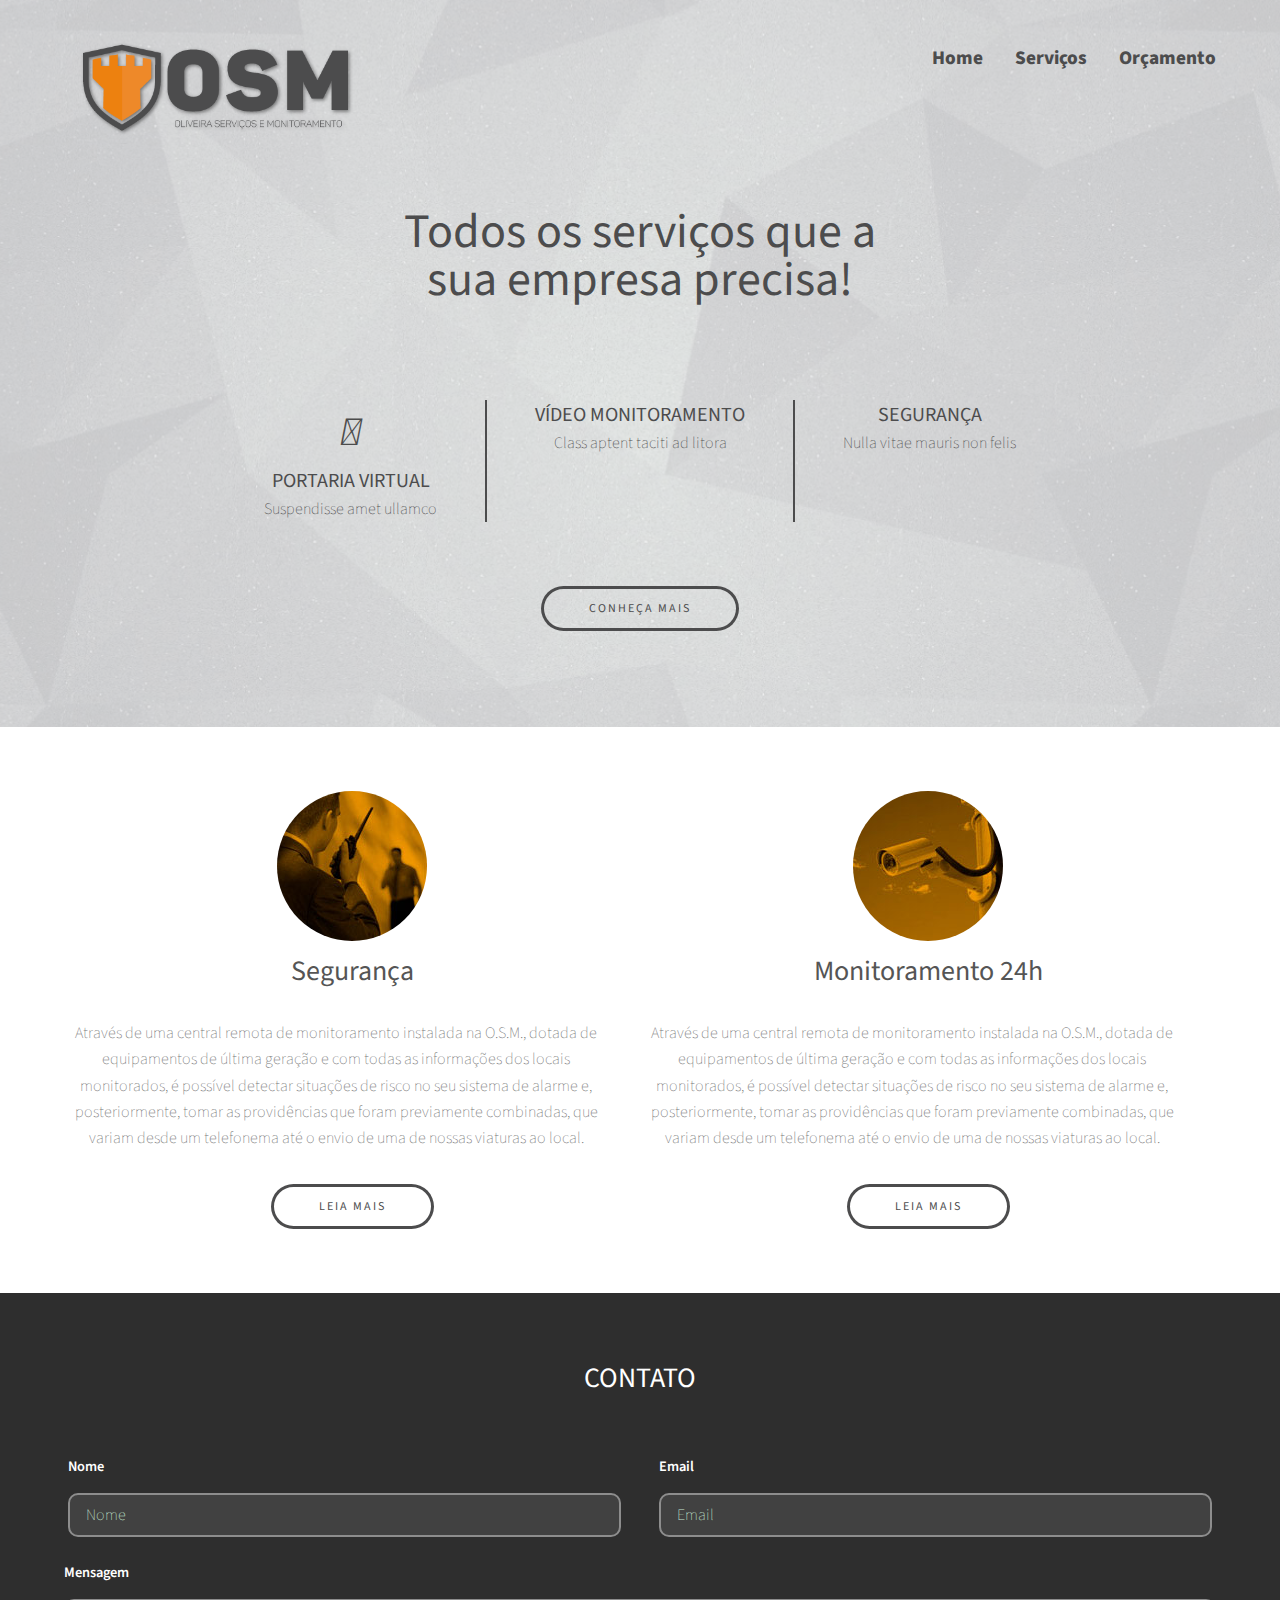
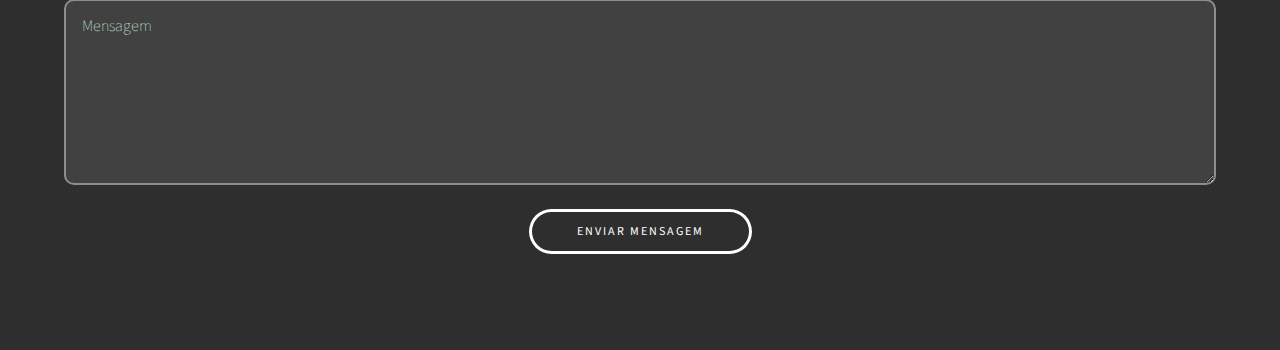
==== index.html @ 25381ce5 "insercao dos arquivos" ====
<!DOCTYPE HTML>
<html>
	<head>
		<title>HOME</title>
		<meta charset="utf-8" />
		<meta name="viewport" content="width=device-width, initial-scale=1" />
		<link rel="stylesheet" href="assets/css/main.css" />
		<link rel="stylesheet" href="https://use.fontawesome.com/releases/v5.3.1/css/all.css" integrity="sha384-mzrmE5qonljUremFsqc01SB46JvROS7bZs3IO2EmfFsd15uHvIt+Y8vEf7N7fWAU" crossorigin="anonymous">
	</head>
	<body>

		<!-- Header -->
			<header id="header">
				<div class="inner">
					<a href="index.html" class="logo"><img src="images/Logo.png"></a>
					<nav id="nav">
						<a href="index.html">Home</a>
						<a href="generic.html">Serviços</a>
						<a href="elements.html">Orçamento</a>
					</nav>
					<a href="#navPanel" class="navPanelToggle"><span class="fa fa-bars"></span></a>
				</div>
			</header>

		<!-- Banner -->
			<section id="banner">
				<div class="inner">
					<header>
						<h1>Todos os serviços que a</br>
							sua empresa precisa!</h1>
					</header>

					<div class="flex ">

						<div>
							<i class="fas fa-desktop"></i>
							<h3>PORTARIA VIRTUAL</h3>
							<p>Suspendisse amet ullamco</p>
						</div>

						<div>
							<i class="fas fa-video"></i>
							<h3>VÍDEO MONITORAMENTO</h3>
							<p>Class aptent taciti ad litora</p>
						</div>

						<div>
							<i class="fas fa-shield-alt"></i>
							<h3>SEGURANÇA</h3>
							<p>Nulla vitae mauris non felis</p>
						</div>

					</div>

					<footer>
						<a href="generic.html" class="button">Conheça mais</a>
					</footer>
				</div>
			</section>


		<!-- Three -->
			<section id="three" class="wrapper align-center">
				<div class="inner">
					<div class="flex flex-2">
						<article>
							<div class="image round">
								<img src="images/pic01.jpg" alt="Pic 01" />
							</div>
							<header>
								<h3>Segurança</h3>
							</header>
							<p>Através de uma central remota de monitoramento instalada na O.S.M.,
									dotada de equipamentos de última geração e com todas as informações
									dos locais monitorados, é possível detectar situações de risco no seu
									sistema de alarme e, posteriormente, tomar as providências que foram
									previamente combinadas, que variam desde um telefonema até o envio de
									uma de nossas viaturas ao local.</p>
							<footer>
								<a href="#" class="button">Leia mais</a>
							</footer>
						</article>
						<article>
							<div class="image round">
								<img src="images/pic02.jpg" alt="Pic 02" />
							</div>
							<header>
								<h3>Monitoramento 24h</h3>
							</header>
							<p>Através de uma central remota de monitoramento instalada na O.S.M.,
								dotada de equipamentos de última geração e com todas as informações
								dos locais monitorados, é possível detectar situações de risco no seu
								sistema de alarme e, posteriormente, tomar as providências que foram
								previamente combinadas, que variam desde um telefonema até o envio de
								uma de nossas viaturas ao local.</p>
							<footer>
								<a href="#" class="button">Leia mais</a>
							</footer>
						</article>
					</div>
				</div>
			</section>

		<!-- Footer -->
			<footer id="footer">
				<div class="inner">

					<h3>CONTATO</h3>

					<form action="#" method="post">

						<div class="field half first">
							<label for="name">Nome</label>
							<input name="name" id="name" type="text" placeholder="Nome">
						</div>
						<div class="field half">
							<label for="email">Email</label>
							<input name="email" id="email" type="email" placeholder="Email">
						</div>
						<div class="field">
							<label for="message">Mensagem</label>
							<textarea name="message" id="message" rows="6" placeholder="Mensagem"></textarea>
						</div>
						<ul class="actions">
							<li><input value="Enviar Mensagem" class="button alt" type="submit"></li>
						</ul>
					</form>


				</div>
			</footer>

		<!-- Scripts -->
			<script src="assets/js/jquery.min.js"></script>
			<script src="assets/js/skel.min.js"></script>
			<script src="assets/js/util.js"></script>
			<script src="assets/js/main.js"></script>

	</body>
</html>
---- assets/css/main.css ----
@charset "UTF-8";
@import url(font-awesome.min.css);
@import "https://fonts.googleapis.com/css?family=Source+Sans+Pro:300,400,600";


/* Reset */

	html, body, div, span, applet, object, iframe, h1, h2, h3, h4, h5, h6, p, blockquote, pre, a, abbr, acronym, address, big, cite, code, del, dfn, em, img, ins, kbd, q, s, samp, small, strike, strong, sub, sup, tt, var, b, u, i, center, dl, dt, dd, ol, ul, li, fieldset, form, label, legend, table, caption, tbody, tfoot, thead, tr, th, td, article, aside, canvas, details, embed, figure, figcaption, footer, header, hgroup, menu, nav, output, ruby, section, summary, time, mark, audio, video {
		margin: 0;
		padding: 0;
		border: 0;
		font-size: 100%;
		font: inherit;
		vertical-align: baseline;
	}

	article, aside, details, figcaption, figure, footer, header, hgroup, menu, nav, section {
		display: block;
	}

	body {
		line-height: 1;
	}

	ol, ul {
		list-style: none;
	}

	blockquote, q {
		quotes: none;
	}

	blockquote:before, blockquote:after, q:before, q:after {
		content: '';
		content: none;
	}

	table {
		border-collapse: collapse;
		border-spacing: 0;
	}

	body {
		-webkit-text-size-adjust: none;
	}

/* Box Model */

	*, *:before, *:after {
		-moz-box-sizing: border-box;
		-webkit-box-sizing: border-box;
		box-sizing: border-box;
	}

/* Containers */

	.container {
		margin-left: auto;
		margin-right: auto;
	}

	.container.\31 25\25 {
		width: 100%;
		max-width: 100em;
		min-width: 80em;
	}

	.container.\37 5\25 {
		width: 60em;
	}

	.container.\35 0\25 {
		width: 40em;
	}

	.container.\32 5\25 {
		width: 20em;
	}

	.container {
		width: 80em;
	}

	@media screen and (max-width: 1680px) {

		.container.\31 25\25 {
			width: 100%;
			max-width: 100em;
			min-width: 80em;
		}

		.container.\37 5\25 {
			width: 60em;
		}

		.container.\35 0\25 {
			width: 40em;
		}

		.container.\32 5\25 {
			width: 20em;
		}

		.container {
			width: 80em;
		}

	}

	@media screen and (max-width: 1280px) {

		.container.\31 25\25 {
			width: 100%;
			max-width: 81.25em;
			min-width: 65em;
		}

		.container.\37 5\25 {
			width: 48.75em;
		}

		.container.\35 0\25 {
			width: 32.5em;
		}

		.container.\32 5\25 {
			width: 16.25em;
		}

		.container {
			width: 65em;
		}

	}

	@media screen and (max-width: 980px) {

		.container.\31 25\25 {
			width: 100%;
			max-width: 112.5%;
			min-width: 90%;
		}

		.container.\37 5\25 {
			width: 67.5%;
		}

		.container.\35 0\25 {
			width: 45%;
		}

		.container.\32 5\25 {
			width: 22.5%;
		}

		.container {
			width: 90%;
		}

	}

	@media screen and (max-width: 736px) {

		.container.\31 25\25 {
			width: 100%;
			max-width: 112.5%;
			min-width: 90%;
		}

		.container.\37 5\25 {
			width: 67.5%;
		}

		.container.\35 0\25 {
			width: 45%;
		}

		.container.\32 5\25 {
			width: 22.5%;
		}

		.container {
			width: 90% !important;
		}

	}

	@media screen and (max-width: 480px) {

		.container.\31 25\25 {
			width: 100%;
			max-width: 112.5%;
			min-width: 90%;
		}

		.container.\37 5\25 {
			width: 67.5%;
		}

		.container.\35 0\25 {
			width: 45%;
		}

		.container.\32 5\25 {
			width: 22.5%;
		}

		.container {
			width: 90% !important;
		}

	}

/* Grid */

	.row {
		border-bottom: solid 1px transparent;
		-moz-box-sizing: border-box;
		-webkit-box-sizing: border-box;
		box-sizing: border-box;
	}

	.row > * {
		float: left;
		-moz-box-sizing: border-box;
		-webkit-box-sizing: border-box;
		box-sizing: border-box;
	}

	.row:after, .row:before {
		content: '';
		display: block;
		clear: both;
		height: 0;
	}

	.row.uniform > * > :first-child {
		margin-top: 0;
	}

	.row.uniform > * > :last-child {
		margin-bottom: 0;
	}

	.row.\30 \25 > * {
		padding: 0 0 0 0em;
	}

	.row.\30 \25 {
		margin: 0 0 -1px 0em;
	}

	.row.uniform.\30 \25 > * {
		padding: 0em 0 0 0em;
	}

	.row.uniform.\30 \25 {
		margin: 0em 0 -1px 0em;
	}

	.row > * {
		padding: 0 0 0 2em;
	}

	.row {
		margin: 0 0 -1px -2em;
	}

	.row.uniform > * {
		padding: 2em 0 0 2em;
	}

	.row.uniform {
		margin: -2em 0 -1px -2em;
	}

	.row.\32 00\25 > * {
		padding: 0 0 0 4em;
	}

	.row.\32 00\25 {
		margin: 0 0 -1px -4em;
	}

	.row.uniform.\32 00\25 > * {
		padding: 4em 0 0 4em;
	}

	.row.uniform.\32 00\25 {
		margin: -4em 0 -1px -4em;
	}

	.row.\31 50\25 > * {
		padding: 0 0 0 3em;
	}

	.row.\31 50\25 {
		margin: 0 0 -1px -3em;
	}

	.row.uniform.\31 50\25 > * {
		padding: 3em 0 0 3em;
	}

	.row.uniform.\31 50\25 {
		margin: -3em 0 -1px -3em;
	}

	.row.\35 0\25 > * {
		padding: 0 0 0 1em;
	}

	.row.\35 0\25 {
		margin: 0 0 -1px -1em;
	}

	.row.uniform.\35 0\25 > * {
		padding: 1em 0 0 1em;
	}

	.row.uniform.\35 0\25 {
		margin: -1em 0 -1px -1em;
	}

	.row.\32 5\25 > * {
		padding: 0 0 0 0.5em;
	}

	.row.\32 5\25 {
		margin: 0 0 -1px -0.5em;
	}

	.row.uniform.\32 5\25 > * {
		padding: 0.5em 0 0 0.5em;
	}

	.row.uniform.\32 5\25 {
		margin: -0.5em 0 -1px -0.5em;
	}

	.\31 2u, .\31 2u\24 {
		width: 100%;
		clear: none;
		margin-left: 0;
	}

	.\31 1u, .\31 1u\24 {
		width: 91.6666666667%;
		clear: none;
		margin-left: 0;
	}

	.\31 0u, .\31 0u\24 {
		width: 83.3333333333%;
		clear: none;
		margin-left: 0;
	}

	.\39 u, .\39 u\24 {
		width: 75%;
		clear: none;
		margin-left: 0;
	}

	.\38 u, .\38 u\24 {
		width: 66.6666666667%;
		clear: none;
		margin-left: 0;
	}

	.\37 u, .\37 u\24 {
		width: 58.3333333333%;
		clear: none;
		margin-left: 0;
	}

	.\36 u, .\36 u\24 {
		width: 50%;
		clear: none;
		margin-left: 0;
	}

	.\35 u, .\35 u\24 {
		width: 41.6666666667%;
		clear: none;
		margin-left: 0;
	}

	.\34 u, .\34 u\24 {
		width: 33.3333333333%;
		clear: none;
		margin-left: 0;
	}

	.\33 u, .\33 u\24 {
		width: 25%;
		clear: none;
		margin-left: 0;
	}

	.\32 u, .\32 u\24 {
		width: 16.6666666667%;
		clear: none;
		margin-left: 0;
	}

	.\31 u, .\31 u\24 {
		width: 8.3333333333%;
		clear: none;
		margin-left: 0;
	}

	.\31 2u\24 + *,
	.\31 1u\24 + *,
	.\31 0u\24 + *,
	.\39 u\24 + *,
	.\38 u\24 + *,
	.\37 u\24 + *,
	.\36 u\24 + *,
	.\35 u\24 + *,
	.\34 u\24 + *,
	.\33 u\24 + *,
	.\32 u\24 + *,
	.\31 u\24 + * {
		clear: left;
	}

	.\-11u {
		margin-left: 91.66667%;
	}

	.\-10u {
		margin-left: 83.33333%;
	}

	.\-9u {
		margin-left: 75%;
	}

	.\-8u {
		margin-left: 66.66667%;
	}

	.\-7u {
		margin-left: 58.33333%;
	}

	.\-6u {
		margin-left: 50%;
	}

	.\-5u {
		margin-left: 41.66667%;
	}

	.\-4u {
		margin-left: 33.33333%;
	}

	.\-3u {
		margin-left: 25%;
	}

	.\-2u {
		margin-left: 16.66667%;
	}

	.\-1u {
		margin-left: 8.33333%;
	}

	@media screen and (max-width: 1680px) {

		.row > * {
			padding: 0 0 0 2em;
		}

		.row {
			margin: 0 0 -1px -2em;
		}

		.row.uniform > * {
			padding: 2em 0 0 2em;
		}

		.row.uniform {
			margin: -2em 0 -1px -2em;
		}

		.row.\32 00\25 > * {
			padding: 0 0 0 4em;
		}

		.row.\32 00\25 {
			margin: 0 0 -1px -4em;
		}

		.row.uniform.\32 00\25 > * {
			padding: 4em 0 0 4em;
		}

		.row.uniform.\32 00\25 {
			margin: -4em 0 -1px -4em;
		}

		.row.\31 50\25 > * {
			padding: 0 0 0 3em;
		}

		.row.\31 50\25 {
			margin: 0 0 -1px -3em;
		}

		.row.uniform.\31 50\25 > * {
			padding: 3em 0 0 3em;
		}

		.row.uniform.\31 50\25 {
			margin: -3em 0 -1px -3em;
		}

		.row.\35 0\25 > * {
			padding: 0 0 0 1em;
		}

		.row.\35 0\25 {
			margin: 0 0 -1px -1em;
		}

		.row.uniform.\35 0\25 > * {
			padding: 1em 0 0 1em;
		}

		.row.uniform.\35 0\25 {
			margin: -1em 0 -1px -1em;
		}

		.row.\32 5\25 > * {
			padding: 0 0 0 0.5em;
		}

		.row.\32 5\25 {
			margin: 0 0 -1px -0.5em;
		}

		.row.uniform.\32 5\25 > * {
			padding: 0.5em 0 0 0.5em;
		}

		.row.uniform.\32 5\25 {
			margin: -0.5em 0 -1px -0.5em;
		}

		.\31 2u\28xlarge\29, .\31 2u\24\28xlarge\29 {
			width: 100%;
			clear: none;
			margin-left: 0;
		}

		.\31 1u\28xlarge\29, .\31 1u\24\28xlarge\29 {
			width: 91.6666666667%;
			clear: none;
			margin-left: 0;
		}

		.\31 0u\28xlarge\29, .\31 0u\24\28xlarge\29 {
			width: 83.3333333333%;
			clear: none;
			margin-left: 0;
		}

		.\39 u\28xlarge\29, .\39 u\24\28xlarge\29 {
			width: 75%;
			clear: none;
			margin-left: 0;
		}

		.\38 u\28xlarge\29, .\38 u\24\28xlarge\29 {
			width: 66.6666666667%;
			clear: none;
			margin-left: 0;
		}

		.\37 u\28xlarge\29, .\37 u\24\28xlarge\29 {
			width: 58.3333333333%;
			clear: none;
			margin-left: 0;
		}

		.\36 u\28xlarge\29, .\36 u\24\28xlarge\29 {
			width: 50%;
			clear: none;
			margin-left: 0;
		}

		.\35 u\28xlarge\29, .\35 u\24\28xlarge\29 {
			width: 41.6666666667%;
			clear: none;
			margin-left: 0;
		}

		.\34 u\28xlarge\29, .\34 u\24\28xlarge\29 {
			width: 33.3333333333%;
			clear: none;
			margin-left: 0;
		}

		.\33 u\28xlarge\29, .\33 u\24\28xlarge\29 {
			width: 25%;
			clear: none;
			margin-left: 0;
		}

		.\32 u\28xlarge\29, .\32 u\24\28xlarge\29 {
			width: 16.6666666667%;
			clear: none;
			margin-left: 0;
		}

		.\31 u\28xlarge\29, .\31 u\24\28xlarge\29 {
			width: 8.3333333333%;
			clear: none;
			margin-left: 0;
		}

		.\31 2u\24\28xlarge\29 + *,
		.\31 1u\24\28xlarge\29 + *,
		.\31 0u\24\28xlarge\29 + *,
		.\39 u\24\28xlarge\29 + *,
		.\38 u\24\28xlarge\29 + *,
		.\37 u\24\28xlarge\29 + *,
		.\36 u\24\28xlarge\29 + *,
		.\35 u\24\28xlarge\29 + *,
		.\34 u\24\28xlarge\29 + *,
		.\33 u\24\28xlarge\29 + *,
		.\32 u\24\28xlarge\29 + *,
		.\31 u\24\28xlarge\29 + * {
			clear: left;
		}

		.\-11u\28xlarge\29 {
			margin-left: 91.66667%;
		}

		.\-10u\28xlarge\29 {
			margin-left: 83.33333%;
		}

		.\-9u\28xlarge\29 {
			margin-left: 75%;
		}

		.\-8u\28xlarge\29 {
			margin-left: 66.66667%;
		}

		.\-7u\28xlarge\29 {
			margin-left: 58.33333%;
		}

		.\-6u\28xlarge\29 {
			margin-left: 50%;
		}

		.\-5u\28xlarge\29 {
			margin-left: 41.66667%;
		}

		.\-4u\28xlarge\29 {
			margin-left: 33.33333%;
		}

		.\-3u\28xlarge\29 {
			margin-left: 25%;
		}

		.\-2u\28xlarge\29 {
			margin-left: 16.66667%;
		}

		.\-1u\28xlarge\29 {
			margin-left: 8.33333%;
		}

	}

	@media screen and (max-width: 1280px) {

		.row > * {
			padding: 0 0 0 1.5em;
		}

		.row {
			margin: 0 0 -1px -1.5em;
		}

		.row.uniform > * {
			padding: 1.5em 0 0 1.5em;
		}

		.row.uniform {
			margin: -1.5em 0 -1px -1.5em;
		}

		.row.\32 00\25 > * {
			padding: 0 0 0 3em;
		}

		.row.\32 00\25 {
			margin: 0 0 -1px -3em;
		}

		.row.uniform.\32 00\25 > * {
			padding: 3em 0 0 3em;
		}

		.row.uniform.\32 00\25 {
			margin: -3em 0 -1px -3em;
		}

		.row.\31 50\25 > * {
			padding: 0 0 0 2.25em;
		}

		.row.\31 50\25 {
			margin: 0 0 -1px -2.25em;
		}

		.row.uniform.\31 50\25 > * {
			padding: 2.25em 0 0 2.25em;
		}

		.row.uniform.\31 50\25 {
			margin: -2.25em 0 -1px -2.25em;
		}

		.row.\35 0\25 > * {
			padding: 0 0 0 0.75em;
		}

		.row.\35 0\25 {
			margin: 0 0 -1px -0.75em;
		}

		.row.uniform.\35 0\25 > * {
			padding: 0.75em 0 0 0.75em;
		}

		.row.uniform.\35 0\25 {
			margin: -0.75em 0 -1px -0.75em;
		}

		.row.\32 5\25 > * {
			padding: 0 0 0 0.375em;
		}

		.row.\32 5\25 {
			margin: 0 0 -1px -0.375em;
		}

		.row.uniform.\32 5\25 > * {
			padding: 0.375em 0 0 0.375em;
		}

		.row.uniform.\32 5\25 {
			margin: -0.375em 0 -1px -0.375em;
		}

		.\31 2u\28large\29, .\31 2u\24\28large\29 {
			width: 100%;
			clear: none;
			margin-left: 0;
		}

		.\31 1u\28large\29, .\31 1u\24\28large\29 {
			width: 91.6666666667%;
			clear: none;
			margin-left: 0;
		}

		.\31 0u\28large\29, .\31 0u\24\28large\29 {
			width: 83.3333333333%;
			clear: none;
			margin-left: 0;
		}

		.\39 u\28large\29, .\39 u\24\28large\29 {
			width: 75%;
			clear: none;
			margin-left: 0;
		}

		.\38 u\28large\29, .\38 u\24\28large\29 {
			width: 66.6666666667%;
			clear: none;
			margin-left: 0;
		}

		.\37 u\28large\29, .\37 u\24\28large\29 {
			width: 58.3333333333%;
			clear: none;
			margin-left: 0;
		}

		.\36 u\28large\29, .\36 u\24\28large\29 {
			width: 50%;
			clear: none;
			margin-left: 0;
		}

		.\35 u\28large\29, .\35 u\24\28large\29 {
			width: 41.6666666667%;
			clear: none;
			margin-left: 0;
		}

		.\34 u\28large\29, .\34 u\24\28large\29 {
			width: 33.3333333333%;
			clear: none;
			margin-left: 0;
		}

		.\33 u\28large\29, .\33 u\24\28large\29 {
			width: 25%;
			clear: none;
			margin-left: 0;
		}

		.\32 u\28large\29, .\32 u\24\28large\29 {
			width: 16.6666666667%;
			clear: none;
			margin-left: 0;
		}

		.\31 u\28large\29, .\31 u\24\28large\29 {
			width: 8.3333333333%;
			clear: none;
			margin-left: 0;
		}

		.\31 2u\24\28large\29 + *,
		.\31 1u\24\28large\29 + *,
		.\31 0u\24\28large\29 + *,
		.\39 u\24\28large\29 + *,
		.\38 u\24\28large\29 + *,
		.\37 u\24\28large\29 + *,
		.\36 u\24\28large\29 + *,
		.\35 u\24\28large\29 + *,
		.\34 u\24\28large\29 + *,
		.\33 u\24\28large\29 + *,
		.\32 u\24\28large\29 + *,
		.\31 u\24\28large\29 + * {
			clear: left;
		}

		.\-11u\28large\29 {
			margin-left: 91.66667%;
		}

		.\-10u\28large\29 {
			margin-left: 83.33333%;
		}

		.\-9u\28large\29 {
			margin-left: 75%;
		}

		.\-8u\28large\29 {
			margin-left: 66.66667%;
		}

		.\-7u\28large\29 {
			margin-left: 58.33333%;
		}

		.\-6u\28large\29 {
			margin-left: 50%;
		}

		.\-5u\28large\29 {
			margin-left: 41.66667%;
		}

		.\-4u\28large\29 {
			margin-left: 33.33333%;
		}

		.\-3u\28large\29 {
			margin-left: 25%;
		}

		.\-2u\28large\29 {
			margin-left: 16.66667%;
		}

		.\-1u\28large\29 {
			margin-left: 8.33333%;
		}

	}

	@media screen and (max-width: 980px) {

		.row > * {
			padding: 0 0 0 1.5em;
		}

		.row {
			margin: 0 0 -1px -1.5em;
		}

		.row.uniform > * {
			padding: 1.5em 0 0 1.5em;
		}

		.row.uniform {
			margin: -1.5em 0 -1px -1.5em;
		}

		.row.\32 00\25 > * {
			padding: 0 0 0 3em;
		}

		.row.\32 00\25 {
			margin: 0 0 -1px -3em;
		}

		.row.uniform.\32 00\25 > * {
			padding: 3em 0 0 3em;
		}

		.row.uniform.\32 00\25 {
			margin: -3em 0 -1px -3em;
		}

		.row.\31 50\25 > * {
			padding: 0 0 0 2.25em;
		}

		.row.\31 50\25 {
			margin: 0 0 -1px -2.25em;
		}

		.row.uniform.\31 50\25 > * {
			padding: 2.25em 0 0 2.25em;
		}

		.row.uniform.\31 50\25 {
			margin: -2.25em 0 -1px -2.25em;
		}

		.row.\35 0\25 > * {
			padding: 0 0 0 0.75em;
		}

		.row.\35 0\25 {
			margin: 0 0 -1px -0.75em;
		}

		.row.uniform.\35 0\25 > * {
			padding: 0.75em 0 0 0.75em;
		}

		.row.uniform.\35 0\25 {
			margin: -0.75em 0 -1px -0.75em;
		}

		.row.\32 5\25 > * {
			padding: 0 0 0 0.375em;
		}

		.row.\32 5\25 {
			margin: 0 0 -1px -0.375em;
		}

		.row.uniform.\32 5\25 > * {
			padding: 0.375em 0 0 0.375em;
		}

		.row.uniform.\32 5\25 {
			margin: -0.375em 0 -1px -0.375em;
		}

		.\31 2u\28medium\29, .\31 2u\24\28medium\29 {
			width: 100%;
			clear: none;
			margin-left: 0;
		}

		.\31 1u\28medium\29, .\31 1u\24\28medium\29 {
			width: 91.6666666667%;
			clear: none;
			margin-left: 0;
		}

		.\31 0u\28medium\29, .\31 0u\24\28medium\29 {
			width: 83.3333333333%;
			clear: none;
			margin-left: 0;
		}

		.\39 u\28medium\29, .\39 u\24\28medium\29 {
			width: 75%;
			clear: none;
			margin-left: 0;
		}

		.\38 u\28medium\29, .\38 u\24\28medium\29 {
			width: 66.6666666667%;
			clear: none;
			margin-left: 0;
		}

		.\37 u\28medium\29, .\37 u\24\28medium\29 {
			width: 58.3333333333%;
			clear: none;
			margin-left: 0;
		}

		.\36 u\28medium\29, .\36 u\24\28medium\29 {
			width: 50%;
			clear: none;
			margin-left: 0;
		}

		.\35 u\28medium\29, .\35 u\24\28medium\29 {
			width: 41.6666666667%;
			clear: none;
			margin-left: 0;
		}

		.\34 u\28medium\29, .\34 u\24\28medium\29 {
			width: 33.3333333333%;
			clear: none;
			margin-left: 0;
		}

		.\33 u\28medium\29, .\33 u\24\28medium\29 {
			width: 25%;
			clear: none;
			margin-left: 0;
		}

		.\32 u\28medium\29, .\32 u\24\28medium\29 {
			width: 16.6666666667%;
			clear: none;
			margin-left: 0;
		}

		.\31 u\28medium\29, .\31 u\24\28medium\29 {
			width: 8.3333333333%;
			clear: none;
			margin-left: 0;
		}

		.\31 2u\24\28medium\29 + *,
		.\31 1u\24\28medium\29 + *,
		.\31 0u\24\28medium\29 + *,
		.\39 u\24\28medium\29 + *,
		.\38 u\24\28medium\29 + *,
		.\37 u\24\28medium\29 + *,
		.\36 u\24\28medium\29 + *,
		.\35 u\24\28medium\29 + *,
		.\34 u\24\28medium\29 + *,
		.\33 u\24\28medium\29 + *,
		.\32 u\24\28medium\29 + *,
		.\31 u\24\28medium\29 + * {
			clear: left;
		}

		.\-11u\28medium\29 {
			margin-left: 91.66667%;
		}

		.\-10u\28medium\29 {
			margin-left: 83.33333%;
		}

		.\-9u\28medium\29 {
			margin-left: 75%;
		}

		.\-8u\28medium\29 {
			margin-left: 66.66667%;
		}

		.\-7u\28medium\29 {
			margin-left: 58.33333%;
		}

		.\-6u\28medium\29 {
			margin-left: 50%;
		}

		.\-5u\28medium\29 {
			margin-left: 41.66667%;
		}

		.\-4u\28medium\29 {
			margin-left: 33.33333%;
		}

		.\-3u\28medium\29 {
			margin-left: 25%;
		}

		.\-2u\28medium\29 {
			margin-left: 16.66667%;
		}

		.\-1u\28medium\29 {
			margin-left: 8.33333%;
		}

	}

	@media screen and (max-width: 736px) {

		.row > * {
			padding: 0 0 0 1.25em;
		}

		.row {
			margin: 0 0 -1px -1.25em;
		}

		.row.uniform > * {
			padding: 1.25em 0 0 1.25em;
		}

		.row.uniform {
			margin: -1.25em 0 -1px -1.25em;
		}

		.row.\32 00\25 > * {
			padding: 0 0 0 2.5em;
		}

		.row.\32 00\25 {
			margin: 0 0 -1px -2.5em;
		}

		.row.uniform.\32 00\25 > * {
			padding: 2.5em 0 0 2.5em;
		}

		.row.uniform.\32 00\25 {
			margin: -2.5em 0 -1px -2.5em;
		}

		.row.\31 50\25 > * {
			padding: 0 0 0 1.875em;
		}

		.row.\31 50\25 {
			margin: 0 0 -1px -1.875em;
		}

		.row.uniform.\31 50\25 > * {
			padding: 1.875em 0 0 1.875em;
		}

		.row.uniform.\31 50\25 {
			margin: -1.875em 0 -1px -1.875em;
		}

		.row.\35 0\25 > * {
			padding: 0 0 0 0.625em;
		}

		.row.\35 0\25 {
			margin: 0 0 -1px -0.625em;
		}

		.row.uniform.\35 0\25 > * {
			padding: 0.625em 0 0 0.625em;
		}

		.row.uniform.\35 0\25 {
			margin: -0.625em 0 -1px -0.625em;
		}

		.row.\32 5\25 > * {
			padding: 0 0 0 0.3125em;
		}

		.row.\32 5\25 {
			margin: 0 0 -1px -0.3125em;
		}

		.row.uniform.\32 5\25 > * {
			padding: 0.3125em 0 0 0.3125em;
		}

		.row.uniform.\32 5\25 {
			margin: -0.3125em 0 -1px -0.3125em;
		}

		.\31 2u\28small\29, .\31 2u\24\28small\29 {
			width: 100%;
			clear: none;
			margin-left: 0;
		}

		.\31 1u\28small\29, .\31 1u\24\28small\29 {
			width: 91.6666666667%;
			clear: none;
			margin-left: 0;
		}

		.\31 0u\28small\29, .\31 0u\24\28small\29 {
			width: 83.3333333333%;
			clear: none;
			margin-left: 0;
		}

		.\39 u\28small\29, .\39 u\24\28small\29 {
			width: 75%;
			clear: none;
			margin-left: 0;
		}

		.\38 u\28small\29, .\38 u\24\28small\29 {
			width: 66.6666666667%;
			clear: none;
			margin-left: 0;
		}

		.\37 u\28small\29, .\37 u\24\28small\29 {
			width: 58.3333333333%;
			clear: none;
			margin-left: 0;
		}

		.\36 u\28small\29, .\36 u\24\28small\29 {
			width: 50%;
			clear: none;
			margin-left: 0;
		}

		.\35 u\28small\29, .\35 u\24\28small\29 {
			width: 41.6666666667%;
			clear: none;
			margin-left: 0;
		}

		.\34 u\28small\29, .\34 u\24\28small\29 {
			width: 33.3333333333%;
			clear: none;
			margin-left: 0;
		}

		.\33 u\28small\29, .\33 u\24\28small\29 {
			width: 25%;
			clear: none;
			margin-left: 0;
		}

		.\32 u\28small\29, .\32 u\24\28small\29 {
			width: 16.6666666667%;
			clear: none;
			margin-left: 0;
		}

		.\31 u\28small\29, .\31 u\24\28small\29 {
			width: 8.3333333333%;
			clear: none;
			margin-left: 0;
		}

		.\31 2u\24\28small\29 + *,
		.\31 1u\24\28small\29 + *,
		.\31 0u\24\28small\29 + *,
		.\39 u\24\28small\29 + *,
		.\38 u\24\28small\29 + *,
		.\37 u\24\28small\29 + *,
		.\36 u\24\28small\29 + *,
		.\35 u\24\28small\29 + *,
		.\34 u\24\28small\29 + *,
		.\33 u\24\28small\29 + *,
		.\32 u\24\28small\29 + *,
		.\31 u\24\28small\29 + * {
			clear: left;
		}

		.\-11u\28small\29 {
			margin-left: 91.66667%;
		}

		.\-10u\28small\29 {
			margin-left: 83.33333%;
		}

		.\-9u\28small\29 {
			margin-left: 75%;
		}

		.\-8u\28small\29 {
			margin-left: 66.66667%;
		}

		.\-7u\28small\29 {
			margin-left: 58.33333%;
		}

		.\-6u\28small\29 {
			margin-left: 50%;
		}

		.\-5u\28small\29 {
			margin-left: 41.66667%;
		}

		.\-4u\28small\29 {
			margin-left: 33.33333%;
		}

		.\-3u\28small\29 {
			margin-left: 25%;
		}

		.\-2u\28small\29 {
			margin-left: 16.66667%;
		}

		.\-1u\28small\29 {
			margin-left: 8.33333%;
		}

	}

	@media screen and (max-width: 480px) {

		.row > * {
			padding: 0 0 0 1.25em;
		}

		.row {
			margin: 0 0 -1px -1.25em;
		}

		.row.uniform > * {
			padding: 1.25em 0 0 1.25em;
		}

		.row.uniform {
			margin: -1.25em 0 -1px -1.25em;
		}

		.row.\32 00\25 > * {
			padding: 0 0 0 2.5em;
		}

		.row.\32 00\25 {
			margin: 0 0 -1px -2.5em;
		}

		.row.uniform.\32 00\25 > * {
			padding: 2.5em 0 0 2.5em;
		}

		.row.uniform.\32 00\25 {
			margin: -2.5em 0 -1px -2.5em;
		}

		.row.\31 50\25 > * {
			padding: 0 0 0 1.875em;
		}

		.row.\31 50\25 {
			margin: 0 0 -1px -1.875em;
		}

		.row.uniform.\31 50\25 > * {
			padding: 1.875em 0 0 1.875em;
		}

		.row.uniform.\31 50\25 {
			margin: -1.875em 0 -1px -1.875em;
		}

		.row.\35 0\25 > * {
			padding: 0 0 0 0.625em;
		}

		.row.\35 0\25 {
			margin: 0 0 -1px -0.625em;
		}

		.row.uniform.\35 0\25 > * {
			padding: 0.625em 0 0 0.625em;
		}

		.row.uniform.\35 0\25 {
			margin: -0.625em 0 -1px -0.625em;
		}

		.row.\32 5\25 > * {
			padding: 0 0 0 0.3125em;
		}

		.row.\32 5\25 {
			margin: 0 0 -1px -0.3125em;
		}

		.row.uniform.\32 5\25 > * {
			padding: 0.3125em 0 0 0.3125em;
		}

		.row.uniform.\32 5\25 {
			margin: -0.3125em 0 -1px -0.3125em;
		}

		.\31 2u\28xsmall\29, .\31 2u\24\28xsmall\29 {
			width: 100%;
			clear: none;
			margin-left: 0;
		}

		.\31 1u\28xsmall\29, .\31 1u\24\28xsmall\29 {
			width: 91.6666666667%;
			clear: none;
			margin-left: 0;
		}

		.\31 0u\28xsmall\29, .\31 0u\24\28xsmall\29 {
			width: 83.3333333333%;
			clear: none;
			margin-left: 0;
		}

		.\39 u\28xsmall\29, .\39 u\24\28xsmall\29 {
			width: 75%;
			clear: none;
			margin-left: 0;
		}

		.\38 u\28xsmall\29, .\38 u\24\28xsmall\29 {
			width: 66.6666666667%;
			clear: none;
			margin-left: 0;
		}

		.\37 u\28xsmall\29, .\37 u\24\28xsmall\29 {
			width: 58.3333333333%;
			clear: none;
			margin-left: 0;
		}

		.\36 u\28xsmall\29, .\36 u\24\28xsmall\29 {
			width: 50%;
			clear: none;
			margin-left: 0;
		}

		.\35 u\28xsmall\29, .\35 u\24\28xsmall\29 {
			width: 41.6666666667%;
			clear: none;
			margin-left: 0;
		}

		.\34 u\28xsmall\29, .\34 u\24\28xsmall\29 {
			width: 33.3333333333%;
			clear: none;
			margin-left: 0;
		}

		.\33 u\28xsmall\29, .\33 u\24\28xsmall\29 {
			width: 25%;
			clear: none;
			margin-left: 0;
		}

		.\32 u\28xsmall\29, .\32 u\24\28xsmall\29 {
			width: 16.6666666667%;
			clear: none;
			margin-left: 0;
		}

		.\31 u\28xsmall\29, .\31 u\24\28xsmall\29 {
			width: 8.3333333333%;
			clear: none;
			margin-left: 0;
		}

		.\31 2u\24\28xsmall\29 + *,
		.\31 1u\24\28xsmall\29 + *,
		.\31 0u\24\28xsmall\29 + *,
		.\39 u\24\28xsmall\29 + *,
		.\38 u\24\28xsmall\29 + *,
		.\37 u\24\28xsmall\29 + *,
		.\36 u\24\28xsmall\29 + *,
		.\35 u\24\28xsmall\29 + *,
		.\34 u\24\28xsmall\29 + *,
		.\33 u\24\28xsmall\29 + *,
		.\32 u\24\28xsmall\29 + *,
		.\31 u\24\28xsmall\29 + * {
			clear: left;
		}

		.\-11u\28xsmall\29 {
			margin-left: 91.66667%;
		}

		.\-10u\28xsmall\29 {
			margin-left: 83.33333%;
		}

		.\-9u\28xsmall\29 {
			margin-left: 75%;
		}

		.\-8u\28xsmall\29 {
			margin-left: 66.66667%;
		}

		.\-7u\28xsmall\29 {
			margin-left: 58.33333%;
		}

		.\-6u\28xsmall\29 {
			margin-left: 50%;
		}

		.\-5u\28xsmall\29 {
			margin-left: 41.66667%;
		}

		.\-4u\28xsmall\29 {
			margin-left: 33.33333%;
		}

		.\-3u\28xsmall\29 {
			margin-left: 25%;
		}

		.\-2u\28xsmall\29 {
			margin-left: 16.66667%;
		}

		.\-1u\28xsmall\29 {
			margin-left: 8.33333%;
		}

	}

/* Basic */

	@-ms-viewport {
		width: device-width;
	}

	body {
		-ms-overflow-style: scrollbar;
	}

	@media screen and (max-width: 480px) {

		html, body {
			min-width: 320px;
		}

	}

	body {
		background: #fff;
	}

		body.is-loading *, body.is-loading *:before, body.is-loading *:after {
			-moz-animation: none !important;
			-webkit-animation: none !important;
			-ms-animation: none !important;
			animation: none !important;
			-moz-transition: none !important;
			-webkit-transition: none !important;
			-ms-transition: none !important;
			transition: none !important;
		}

/* Type */

	body, input, select, textarea {
		color: #717171;
		font-family: "Source Sans Pro", Arial, Helvetica, sans-serif;
		font-size: 12pt;
		font-weight: 200;
		line-height: 1.65;
	}

		@media screen and (max-width: 1680px) {

			body, input, select, textarea {
				font-size: 12pt;
			}

		}

		@media screen and (max-width: 1280px) {

			body, input, select, textarea {
				font-size: 12pt;
			}

		}

		@media screen and (max-width: 980px) {

			body, input, select, textarea {
				font-size: 12pt;
			}

		}

		@media screen and (max-width: 736px) {

			body, input, select, textarea {
				font-size: 12pt;
			}

		}

		@media screen and (max-width: 480px) {

			body, input, select, textarea {
				font-size: 12pt;
			}

		}

	a {
		color: #6cc091;
		text-decoration: underline;
	}

		a:hover {
			text-decoration: none;
		}

	strong, b {
		color: #555;
		font-weight: 600;
	}

	em, i {
		font-style: italic;
	}

	p {
		margin: 0 2em 2em 0;
	}

	.justificado{
		text-align: justify;
		font-size: 11pt;

	}

	h1, h2, h3, h4, h5, h6 {
		color: #555;
		font-weight: 400;
		line-height: 1.5;
		margin: 0 0 1em 0;
	}

		h1 a, h2 a, h3 a, h4 a, h5 a, h6 a {
			color: inherit;
			text-decoration: none;
		}

	h2 {
		font-size: 1.85em;
		font-weight: 300;
	}

	h3 {
		font-size: 1.75em;
	}

		@media screen and (max-width: 480px) {

			h3 {
				font-size: 1.25em;
			}

		}

	h4 {
		font-size: 1.5em;
	}

	h5 {
		font-size: 0.9em;
	}

	h6 {
		font-size: 0.7em;
	}

	sub {
		font-size: 0.8em;
		position: relative;
		top: 0.5em;
	}

	sup {
		font-size: 0.8em;
		position: relative;
		top: -0.5em;
	}

	blockquote {
		border-left: solid 4px #dbdbdb;
		font-style: italic;
		margin: 0 0 2em 0;
		padding: 0.5em 0 0.5em 2em;
	}

	code {
		background: rgba(144, 144, 144, 0.075);
		border-radius: 0;
		border: solid 1px #dbdbdb;
		font-family: "Courier New", monospace;
		font-size: 0.9em;
		margin: 0 0.25em;
		padding: 0.25em 0.65em;
	}

	pre {
		-webkit-overflow-scrolling: touch;
		font-family: "Courier New", monospace;
		font-size: 0.9em;
		margin: 0 0 2em 0;
	}

		pre code {
			display: block;
			line-height: 1.75;
			padding: 1em 1.5em;
			overflow-x: auto;
		}

	hr {
		border: 0;
		border-bottom: solid 1px #dbdbdb;
		margin: 2em 0;
	}

		hr.major {
			margin: 3em 0;
		}

	.align-left {
		text-align: left;
	}

	.align-center {
		text-align: center;
	}

	.align-right {
		text-align: right;
	}

	.inner {
		max-width: 75em;
		margin: 0 auto;
	}

		@media screen and (max-width: 1280px) {

			.inner {
				max-width: 90%;
			}

		}

		@media screen and (max-width: 480px) {

			.inner {
				max-width: 90%;
			}

		}

	.inner img{
		height: 7em;
		box-shadow: #2e2e2e;
	}
/* Section/Article */

	section.special, article.special {
		text-align: center;
	}

		section.special article, article.special article {
			text-align: left;
		}

	section.wrapper, article.wrapper {
		padding: 4em 0;
	}

		section.wrapper header, article.wrapper header {
			margin-bottom: 4em;
		}

			section.wrapper header h2, article.wrapper header h2 {
				font-size: 2.75em;
				margin: 0 0 .5em 0;
			}

			section.wrapper header p, article.wrapper header p {
				font-size: 1em;
			}

		section.wrapper article header, article.wrapper article header {
			margin: 0;
		}

		@media screen and (max-width: 980px) {

			section.wrapper, article.wrapper {
				padding: 4em 0;
			}

		}

		@media screen and (max-width: 736px) {

			section.wrapper, article.wrapper {
				padding: 3em 0;
			}

				section.wrapper header, article.wrapper header {
					margin-bottom: 2em;
				}

					section.wrapper header h2, article.wrapper header h2 {
						font-size: 2em;
					}

					section.wrapper header p, article.wrapper header p {
						font-size: .9em;
					}

		}

		@media screen and (max-width: 480px) {

			section.wrapper article, article.wrapper article {
				text-align: center;
			}

		}

	header p {
		color: #bbb;
		position: relative;
		margin: 0 0 1.5em 0;
	}

	header h2 + p {
		font-size: 1.25em;
		margin-top: -1em;
	}

	header h3 + p {
		font-size: 1.1em;
		margin-top: -0.8em;
	}

	header h4 + p,
	header h5 + p,
	header h6 + p {
		font-size: 0.9em;
		margin-top: -0.6em;
	}

/* Flex */

	.flex {
		display: -ms-flexbox;
		-ms-flex-wrap: wrap;
		-ms-flex-pack: justify;
		-moz-justify-content: space-between;
		-webkit-justify-content: space-between;
		-ms-justify-content: space-between;
		justify-content: space-between;
		display: -moz-flex;
		display: -webkit-flex;
		display: -ms-flex;
		display: flex;
		-moz-flex-wrap: wrap;
		-webkit-flex-wrap: wrap;
		-ms-flex-wrap: wrap;
		flex-wrap: wrap;
		width: 100%;
	}

	.flex i{
		font-size: 30pt;
		color: #4c4c4c;
		margin-bottom: 13px;
		/* text-shadow: 0px 0px 3px rgba(0, 0, 0, .8) */

	}

		.flex.flex-2 {
			-moz-justify-content: space-between;
			-webkit-justify-content: space-between;
			-ms-justify-content: space-between;
			justify-content: space-between;
		}

			.flex.flex-2 article {
				width: 50%;
			}

		@media screen and (max-width: 980px) {

			.flex.flex-2 article {
				width: 100%;
				margin-bottom: 3em;
			}

				.flex.flex-2 article:last-child {
					margin-bottom: 0;
				}

		}

		@media screen and (max-width: 480px) {

			.flex.flex-2 br {
				display: none;
			}

		}

/* Form */

	form {
		margin: 0 0 2em 0;
	}

		form .field {
			margin-bottom: 1.5em;
		}

			form .field.half {
				display: inline-block;
				width: 48%;
			}

				form .field.half.first {
					margin-right: 3%;
				}

		@media screen and (max-width: 980px) {

			form .field.half {
				display: block;
				width: 100%;
			}

				form .field.half.first {
					margin-right: 0;
				}

		}

	label {
		color: #555;
		display: block;
		font-size: 0.9em;
		font-weight: 600;
		margin: 0 0 1em 0;
	}

	input[type="text"],
	input[type="password"],
	input[type="email"],
	input[type="tel"],
	select,
	textarea {
		-moz-appearance: none;
		-webkit-appearance: none;
		-ms-appearance: none;
		appearance: none;
		background: #414141;
		border-radius: 10px;
		border: none;
		border: solid 2px #8d8d8d;
		color: #fff;
		display: block;
		outline: 0;
		padding: 0 1em;
		text-decoration: none;
		width: 100%;
	}

		input[type="text"]:invalid,
		input[type="password"]:invalid,
		input[type="email"]:invalid,
		input[type="tel"]:invalid,
		select:invalid,
		textarea:invalid {
			box-shadow: none;
		}

		input[type="text"]:focus,
		input[type="password"]:focus,
		input[type="email"]:focus,
		input[type="tel"]:focus,
		select:focus,
		textarea:focus {
			border-color: #f68435;
			box-shadow: 0 0 0 1px #f68435;
		}

	.select-wrapper {
		text-decoration: none;
		display: block;
		position: relative;
	}

		.select-wrapper:before {
			content: "";
			-moz-osx-font-smoothing: grayscale;
			-webkit-font-smoothing: antialiased;
			font-family: FontAwesome;
			font-style: normal;
			font-weight: normal;
			text-transform: none !important;
		}

		.select-wrapper:before {
			color: #fff;
			display: block;
			height: 2.75em;
			line-height: 2.75em;
			pointer-events: none;
			position: absolute;
			right: 0;
			text-align: center;
			top: 0;
			width: 2.75em;
		}

		.select-wrapper select::-ms-expand {
			display: none;
		}

	input[type="text"],
	input[type="password"],
	input[type="email"],
	select {
		height: 2.75em;
	}

	textarea {
		padding: 0.75em 1em;
	}

	input[type="checkbox"],
	input[type="radio"] {
		-moz-appearance: none;
		-webkit-appearance: none;
		-ms-appearance: none;
		appearance: none;
		display: block;
		float: left;
		margin-right: -2em;
		opacity: 0;
		width: 1em;
		z-index: -1;
	}

		input[type="checkbox"] + label,
		input[type="radio"] + label {
			text-decoration: none;
			color: #9a9a9a;
			cursor: pointer;
			display: inline-block;
			font-size: 1em;
			font-weight: 400;
			padding-left: 2.4em;
			padding-right: 0.75em;
			position: relative;
		}

			input[type="checkbox"] + label:before,
			input[type="radio"] + label:before {
				-moz-osx-font-smoothing: grayscale;
				-webkit-font-smoothing: antialiased;
				font-family: FontAwesome;
				font-style: normal;
				font-weight: normal;
				text-transform: none !important;
			}

			input[type="checkbox"] + label:before,
			input[type="radio"] + label:before {
				background: rgba(144, 144, 144, 0.075);
				border-radius: 0;
				border: solid 1px #8dcca9;
				content: '';
				display: inline-block;
				height: 1.65em;
				left: 0;
				line-height: 1.58125em;
				position: absolute;
				text-align: center;
				top: 0;
				width: 1.65em;
			}

		input[type="checkbox"]:checked + label:before,
		input[type="radio"]:checked + label:before {
			background: #6cc091;
			border-color: #6cc091;
			color: #ffffff;
			content: '\f00c';
		}

		input[type="checkbox"]:focus + label:before,
		input[type="radio"]:focus + label:before {
			border-color: #6cc091;
			box-shadow: 0 0 0 1px #6cc091;
		}

	input[type="checkbox"] + label:before {
		border-radius: 0;
	}

	input[type="radio"] + label:before {
		border-radius: 100%;
	}

	::-webkit-input-placeholder {
		color: #c4e5d3 !important;
		opacity: 1.0;
	}

	:-moz-placeholder {
		color: #c4e5d3 !important;
		opacity: 1.0;
	}

	::-moz-placeholder {
		color: #c4e5d3 !important;
		opacity: 1.0;
	}

	:-ms-input-placeholder {
		color: #c4e5d3 !important;
		opacity: 1.0;
	}

	.formerize-placeholder {
		color: #c4e5d3 !important;
		opacity: 1.0;
	}

/* Box */

	.box {
		border: solid 1px #dbdbdb;
		margin-bottom: 2em;
		padding: 1.5em;
	}

		.box > :last-child,
		.box > :last-child > :last-child,
		.box > :last-child > :last-child > :last-child {
			margin-bottom: 0;
		}

		.box.alt {
			border: 0;
			border-radius: 0;
			padding: 0;
		}

		.box.person {
			border: solid 1px #8dcca9;
			padding: 3em 1.5em;
		}

			.box.person h3 {
				margin: 0;
			}

			.box.person .image {
				margin-bottom: 1em;
			}

				.box.person .image img {
					max-width: 100%;
				}
	.fundo{
		background-color: #ebebeb;
		width: 100%;
		height: 100%;
		padding: 15px;
		position: relative;
		overflow: hidden;
		margin: 50px 0 50px 0;
		align-content: center;
	}
/* Icon */

	.icon {
		text-decoration: none;
		border-bottom: none;
		position: relative;
	}

		.icon:before {
			-moz-osx-font-smoothing: grayscale;
			-webkit-font-smoothing: antialiased;
			font-family: FontAwesome;
			font-style: normal;
			font-weight: normal;
			text-transform: none !important;
		}

		.icon > .label {
			display: none;
		}

/* Image */

	.image {
		border-radius: 0;
		border: 0;
		display: inline-block;
		position: relative;
	}

		.image img {
			border-radius: 0;
			display: block;
		}

		.image.left, .image.right {
			max-width: 40%;
		}

			.image.left img, .image.right img {
				width: 100%;
				height: 100%;
			}

		.image.round img {
			border-radius: 100%;
			width: 100%;
			height: 100%;
		}

		.image.left {
			float: left;
			padding: 1em 1.5em 1em 0;
			top: 0.25em;
		}

		.image.right {
			float: right;
			padding: 0 1em 1em 1.5em;
			top: 0.25em;
		}

		.image.fit {
			display: block;
			margin: 0 0 2em 0;
			width: 100%;
		}

			.image.fit img {
				width: 100%;
			}

		.image.main {
			display: block;
			margin: 0 0 3em 0;
			width: 100%;
		}

			.image.main img {
				width: 100%;
			}

/* List */

	ol {
		list-style: decimal;
		margin: 0 0 2em 0;
		padding-left: 1.25em;
	}

		ol li {
			padding-left: 0.25em;
		}

	ul {
		list-style: disc;
		margin: 0 0 2em 0;
		padding-left: 1em;
	}

		ul li {
			padding-left: 0.5em;
		}

		ul.alt {
			list-style: none;
			padding-left: 0;
		}

			ul.alt li {
				border-top: solid 1px #dbdbdb;
				padding: 0.5em 0;
			}

				ul.alt li:first-child {
					border-top: 0;
					padding-top: 0;
				}

			ul.alt.dark li {
				border-top: solid 1px rgba(0, 0, 0, 0.25);
			}

		ul.icons {
			cursor: default;
			list-style: none;
			padding-left: 0;
		}

			ul.icons li {
				display: inline-block;
				padding: 0 1em 0 0;
			}

				ul.icons li:last-child {
					padding-right: 0;
				}

				ul.icons li .icon:before {
					font-size: 2em;
				}

		ul.actions {
			cursor: default;
			list-style: none;
			padding-left: 0;
		}

			ul.actions li {
				display: inline-block;
				padding: 0 1em 0 0;
				vertical-align: middle;
			}

				ul.actions li:last-child {
					padding-right: 0;
				}

			ul.actions.small li {
				padding: 0 0.5em 0 0;
			}

			ul.actions.vertical li {
				display: block;
				padding: 1em 0 0 0;
			}

				ul.actions.vertical li:first-child {
					padding-top: 0;
				}

				ul.actions.vertical li > * {
					margin-bottom: 0;
				}

			ul.actions.vertical.small li {
				padding: 0.5em 0 0 0;
			}

				ul.actions.vertical.small li:first-child {
					padding-top: 0;
				}

			ul.actions.fit {
				display: table;
				margin-left: -1em;
				padding: 0;
				table-layout: fixed;
				width: calc(100% + 1em);
			}

				ul.actions.fit li {
					display: table-cell;
					padding: 0 0 0 1em;
				}

					ul.actions.fit li > * {
						margin-bottom: 0;
					}

				ul.actions.fit.small {
					margin-left: -0.5em;
					width: calc(100% + 0.5em);
				}

					ul.actions.fit.small li {
						padding: 0 0 0 0.5em;
					}

			@media screen and (max-width: 480px) {

				ul.actions {
					margin: 0 0 2em 0;
				}

					ul.actions li {
						padding: 1em 0 0 0;
						display: block;
						text-align: center;
						width: 100%;
					}

						ul.actions li:first-child {
							padding-top: 0;
						}

						ul.actions li > * {
							width: 100%;
							margin: 0 !important;
						}

							ul.actions li > *.icon:before {
								margin-left: -2em;
							}

					ul.actions.small li {
						padding: 0.5em 0 0 0;
					}

						ul.actions.small li:first-child {
							padding-top: 0;
						}

			}

	dl {
		margin: 0 0 2em 0;
	}

		dl dt {
			display: block;
			font-weight: 600;
			margin: 0 0 1em 0;
		}

		dl dd {
			margin-left: 2em;
		}

/* Table */

	.table-wrapper {
		-webkit-overflow-scrolling: touch;
		overflow-x: auto;
	}

	table {
		margin: 0 0 2em 0;
		width: 100%;
	}

		table tbody tr {
			border: solid 1px #dbdbdb;
			border-left: 0;
			border-right: 0;
		}

			table tbody tr:nth-child(2n + 1) {
				background-color: rgba(144, 144, 144, 0.075);
			}

		table td {
			padding: 0.75em 0.75em;
		}

		table th {
			color: #555;
			font-size: 0.9em;
			font-weight: 600;
			padding: 0 0.75em 0.75em 0.75em;
			text-align: left;
		}

		table thead {
			border-bottom: solid 2px #dbdbdb;
		}

		table tfoot {
			border-top: solid 2px #dbdbdb;
		}

		table.alt {
			border-collapse: separate;
		}

			table.alt tbody tr td {
				border: solid 1px #dbdbdb;
				border-left-width: 0;
				border-top-width: 0;
			}

				table.alt tbody tr td:first-child {
					border-left-width: 1px;
				}

			table.alt tbody tr:first-child td {
				border-top-width: 1px;
			}

			table.alt thead {
				border-bottom: 0;
			}

			table.alt tfoot {
				border-top: 0;
			}

/* Button */

	input[type="submit"],
	input[type="reset"],
	input[type="button"],
	button,
	.button {
		-moz-appearance: none;
		-webkit-appearance: none;
		-ms-appearance: none;
		appearance: none;
		-moz-transition: background-color 0.2s ease-in-out, color 0.2s ease-in-out;
		-webkit-transition: background-color 0.2s ease-in-out, color 0.2s ease-in-out;
		-ms-transition: background-color 0.2s ease-in-out, color 0.2s ease-in-out;
		transition: background-color 0.2s ease-in-out, color 0.2s ease-in-out;
		background-color: transparent;
		box-shadow: inset 0 0 0 3px #4c4c4d;
		color: #4c4c4d !important;
		border-radius: 30px;
		border: 0;
		cursor: pointer;
		display: inline-block;
		font-size: .75em;
		font-weight: 400;
		height: 3.75em;
		line-height: 3.85em;
		letter-spacing: 2px;
		padding: 0 4em;
		text-align: center;
		text-decoration: none;
		text-transform: uppercase;
		white-space: nowrap;
	}

		input[type="submit"]:hover,
		input[type="reset"]:hover,
		input[type="button"]:hover,
		button:hover,
		.button:hover {
			background-color: rgba(108, 192, 145, 0.15);
		}

		input[type="submit"]:active,
		input[type="reset"]:active,
		input[type="button"]:active,
		button:active,
		.button:active {
			background-color: rgba(108, 192, 145, 0.15);
		}

		input[type="submit"].icon,
		input[type="reset"].icon,
		input[type="button"].icon,
		button.icon,
		.button.icon {
			padding-left: 1.35em;
		}

			input[type="submit"].icon:before,
			input[type="reset"].icon:before,
			input[type="button"].icon:before,
			button.icon:before,
			.button.icon:before {
				margin-right: 0.5em;
			}

		input[type="submit"].fit,
		input[type="reset"].fit,
		input[type="button"].fit,
		button.fit,
		.button.fit {
			display: block;
			margin: 0 0 1em 0;
			width: 100%;
		}

		input[type="submit"].small,
		input[type="reset"].small,
		input[type="button"].small,
		button.small,
		.button.small {
			font-size: 0.8em;
		}

		input[type="submit"].big,
		input[type="reset"].big,
		input[type="button"].big,
		button.big,
		.button.big {
			font-size: 1.35em;
		}

		input[type="submit"].alt,
		input[type="reset"].alt,
		input[type="button"].alt,
		button.alt,
		.button.alt {
			background-color: transparent;
			box-shadow: inset 0 0 0 3px #FFF;
			color: #fff !important;
		}

			input[type="submit"].alt:hover,
			input[type="reset"].alt:hover,
			input[type="button"].alt:hover,
			button.alt:hover,
			.button.alt:hover {
				background-color: #7ec89e;
			}

			input[type="submit"].alt:active,
			input[type="reset"].alt:active,
			input[type="button"].alt:active,
			button.alt:active,
			.button.alt:active {
				background-color: #7ec89e;
			}

			input[type="submit"].alt.icon:before,
			input[type="reset"].alt.icon:before,
			input[type="button"].alt.icon:before,
			button.alt.icon:before,
			.button.alt.icon:before {
				color: #bbb;
			}

		input[type="submit"].special,
		input[type="reset"].special,
		input[type="button"].special,
		button.special,
		.button.special {
			background-color: #6cc091;
			color: #ffffff !important;
		}

			input[type="submit"].special:hover,
			input[type="reset"].special:hover,
			input[type="button"].special:hover,
			button.special:hover,
			.button.special:hover {
				background-color: #7ec89e;
			}

			input[type="submit"].special:active,
			input[type="reset"].special:active,
			input[type="button"].special:active,
			button.special:active,
			.button.special:active {
				background-color: #5ab884;
			}

		input[type="submit"].disabled, input[type="submit"]:disabled,
		input[type="reset"].disabled,
		input[type="reset"]:disabled,
		input[type="button"].disabled,
		input[type="button"]:disabled,
		button.disabled,
		button:disabled,
		.button.disabled,
		.button:disabled {
			background-color: #9a9a9a !important;
			box-shadow: inset 0 -0.15em 0 0 rgba(0, 0, 0, 0.15);
			color: #fff !important;
			cursor: default;
			opacity: 0.25;
		}

		@media screen and (max-width: 480px) {

			input[type="submit"],
			input[type="reset"],
			input[type="button"],
			button,
			.button {
				padding: 0;
				width: 100%;
			}

		}

/* Header */

	.subpage {
		padding-top: 44px;
	}

		.subpage #header {
			background: #8e8e8e;
			top: 0;
			height: 44px;
			line-height: 44px;
			position: fixed;
		}

	#header {
		color: #fff;
		cursor: default;
		height: 3.25em;
		left: 0;
		line-height: 3.25em;
		position: absolute;
		text-align: right;
		top: 2em;
		width: 100%;
		z-index: 10001;
	}

		#header .inner {
			margin: 0 auto;
			position: relative;
		}

		#header .logo {
			color: #ffffff;
			display: inline-block;
			font-weight: 400;
			height: inherit;
			left: 0;
			line-height: inherit;
			margin: 0;
			padding: 0;
			position: absolute;
			top: 0;
			font-size: 1em;
		}

			#header .logo strong {
				color: #ffffff;
				font-weight: 600;
			}

		#header a {
			-moz-transition: color 0.2s ease-in-out;
			-webkit-transition: color 0.2s ease-in-out;
			-ms-transition: color 0.2s ease-in-out;
			transition: color 0.2s ease-in-out;
			display: inline-block;
			padding: 0 0.75em;
			color: inherit;
			text-decoration: none;
			font-size: 1.2em;
			color: #4c4c4d;
			font-weight: 800;
		}

			#header a:hover {
				color: #ffffff;
			}

			#header a:last-child {
				padding-right: 0;
			}

			#header a.navPanelToggle {
				display: none;
				text-decoration: none;
				height: 4em;
				width: 4em;
				z-index: 10003;
			}

				#header a.navPanelToggle .fa {
					font-size: 1.25em;
				}

				@media screen and (max-width: 980px) {

					#header a.navPanelToggle {
						display: inline-block;
					}

				}

			@media screen and (max-width: 736px) {

				#header a {
					padding: 0 0.5em;
				}

			}

	@media screen and (max-width: 980px) {

		#header {
			top: 1em;
		}

	}

	@media screen and (max-width: 736px) {

		#header {
			top: .5em;
		}

	}

	@media screen and (max-width: 480px) {

		#header {
			font-size: .9em;
		}

	}

/* Nav */

	@media screen and (max-width: 980px) {

		#nav {
			display: none;
		}

	}

	#navPanel {
		-moz-transform: translatex(20em);
		-webkit-transform: translatex(20em);
		-ms-transform: translatex(20em);
		transform: translatex(20em);
		-moz-transition: -moz-transform 0.2s ease-in-out, visibility 0.2s ease-in-out;
		-webkit-transition: -webkit-transform 0.2s ease-in-out, visibility 0.2s ease-in-out;
		-ms-transition: -ms-transform 0.2s ease-in-out, visibility 0.2s ease-in-out;
		transition: transform 0.2s ease-in-out, visibility 0.2s ease-in-out;
		-webkit-overflow-scrolling: touch;
		visibility: hidden;
		overflow-y: auto;
		position: fixed;
		right: 0;
		top: 0;
		background: #6cc091;
		color: #daefe3;
		height: 100%;
		max-width: 80%;
		width: 20em;
		padding: 0.5em 1.25em;
		z-index: 10010;
	}

		#navPanel.visible {
			-moz-transform: translatex(0);
			-webkit-transform: translatex(0);
			-ms-transform: translatex(0);
			transform: translatex(0);
			box-shadow: 0 0 1.5em 0 rgba(0, 0, 0, 0.2);
			visibility: visible;
		}

		#navPanel a:not(.close) {
			border-top: solid 1px #8dcca9;
			color: #daefe3;
			font-weight: 600;
			display: block;
			padding: 0.75em 0;
			text-decoration: none;
			font-weight: 400;
		}

			#navPanel a:not(.close):first-child {
				border: none;
			}

		#navPanel .close {
			text-decoration: none;
			-moz-transition: color 0.2s ease-in-out;
			-webkit-transition: color 0.2s ease-in-out;
			-ms-transition: color 0.2s ease-in-out;
			transition: color 0.2s ease-in-out;
			-webkit-tap-highlight-color: transparent;
			border: 0;
			color: #daefe3;
			cursor: pointer;
			display: block;
			height: 4em;
			padding-right: 1.25em;
			position: absolute;
			right: 0;
			text-align: right;
			top: 0;
			vertical-align: middle;
			width: 5em;
		}

			#navPanel .close:before {
				-moz-osx-font-smoothing: grayscale;
				-webkit-font-smoothing: antialiased;
				font-family: FontAwesome;
				font-style: normal;
				font-weight: normal;
				text-transform: none !important;
				content: '\f00d';
				width: 3em;
				height: 3em;
				line-height: 3em;
				display: block;
				position: absolute;
				right: 0;
				top: 0;
				text-align: center;
			}

			#navPanel .close:hover {
				color: inherit;
			}

/* Banner */

	#banner {
		padding: 7em 0 7em 0;
		background-image: url(../../images/banner.png);
		background-size: cover;
		background-position: bottom;
		background-attachment: fixed;
		background-repeat: no-repeat;
		text-align: center;
		position: relative;
	
	}

		#banner:before {
			content: '';
			background: rgba(255, 255, 255, 0.75);
			position: absolute;
			width: 100%;
			height: 100%;
			top: 0;
			left: 0;
		}

		#banner .inner {
			position: relative;
			z-index: 10005;
			padding-top: 4em;
		}

		#banner h1 {
			font-size: 2.5em;
			font-weight: 400;
			color: #4c4c4d;
			line-height: 1em;
			margin: 0 0 2em 0;
			padding: 0;
		}

		#banner h3 {
			font-weight: 400;
			color: #4c4c4d;
			margin: 0;
			font-size: 1.5em;
		}

		#banner .icon {
			color: #f68435;
			font-size: 2em;
		}

		#banner p {
			font-size: 1em;
			color: rgb(76, 76, 77);
			margin-bottom: 1.75em;
		}

		#banner .flex {
			-ms-flex-pack: center;
			-moz-justify-content: center;
			-webkit-justify-content: center;
			-ms-justify-content: center;
			justify-content: center;
			text-align: center;
			margin: 0 auto 4em auto;
		}

			#banner .flex div {
				border-right: 2px solid rgb(76, 76, 77);
				padding: 0 8em;
			}

				#banner .flex div:last-child {
					border: none;
					padding-right: 0;
				}

				#banner .flex div:first-child {
					padding-left: 0;
				}

				#banner .flex div p {
					margin: 0;
				}

		@media only screen and (min-device-width: 768px) and (max-device-width: 1024px) and (orientation: landscape) {

			#banner {
				background-attachment: scroll;
			}

		}

		@media screen and (max-width: 1680px) {

			#banner .flex div {
				padding: 0 6em;
			}

		}

		@media screen and (max-width: 1280px) {

			#banner {
				padding: 7em 0 6em 0;
			}

				#banner .inner {
					padding-top: 6em;
				}

				#banner h1 {
					font-size: 3em;
				}

				#banner h3 {
					font-size: 1.25em;
				}

				#banner .flex div {
					padding: 0 3em;
				}

		}

		@media screen and (max-width: 980px) {

			#banner {
				background-attachment: scroll;
				padding: 5em 0 4em 0;
			}

				#banner .inner {
					padding-top: 4em;
				}

				#banner h1 {
					font-size: 2.5em;
				}

				#banner h3 {
					font-size: 1.25em;
				}

				#banner .flex div {
					font-size: .85em;
					padding: 0 1.5em;
				}

		}

		@media screen and (max-width: 736px) {

			#banner {
				padding: 4em 0 3em 0;
			}

				#banner .inner {
					padding-top: 3em;
				}

				#banner h1 {
					font-size: 2em;
				}

				#banner h3 {
					font-size: 1.25em;
				}

				#banner .flex {
					-moz-flex-direction: column;
					-webkit-flex-direction: column;
					-ms-flex-direction: column;
					flex-direction: column;
					margin: 0 auto 2em auto;
				}

					#banner .flex div {
						font-size: .85em;
						padding: 0;
						border: none;
						margin-bottom: 1em;
					}

		}

		@media screen and (max-width: 480px) {

			#banner h1 {
				font-size: 1.5em;
			}

		}

/* Footer */

	#footer {
		padding: 4em 0;
		background: #2e2e2e;
		color: #fff;
		text-align: center;
	}

		#footer h3 {
			color: #FFF;
			margin-bottom: 2em !important;
		}

		#footer label {
			text-align: left;
			color: #FFF;
		}

		#footer .copyright {
			color: rgba(255, 255, 255, 0.5);
			font-size: 0.8em;
			margin: 0 0 2em 0;
			padding: 0;
		}

			#footer .copyright a {
				color: rgba(255, 255, 255, 0.5);
				text-decoration: none;
			}

				#footer .copyright a:hover {
					color: #FFF;
				}

		@media screen and (max-width: 980px) {

			#footer {
				padding: 4em 0;
			}

		}

		@media screen and (max-width: 736px) {

			#footer {
				padding: 3em 0;
			}

		}
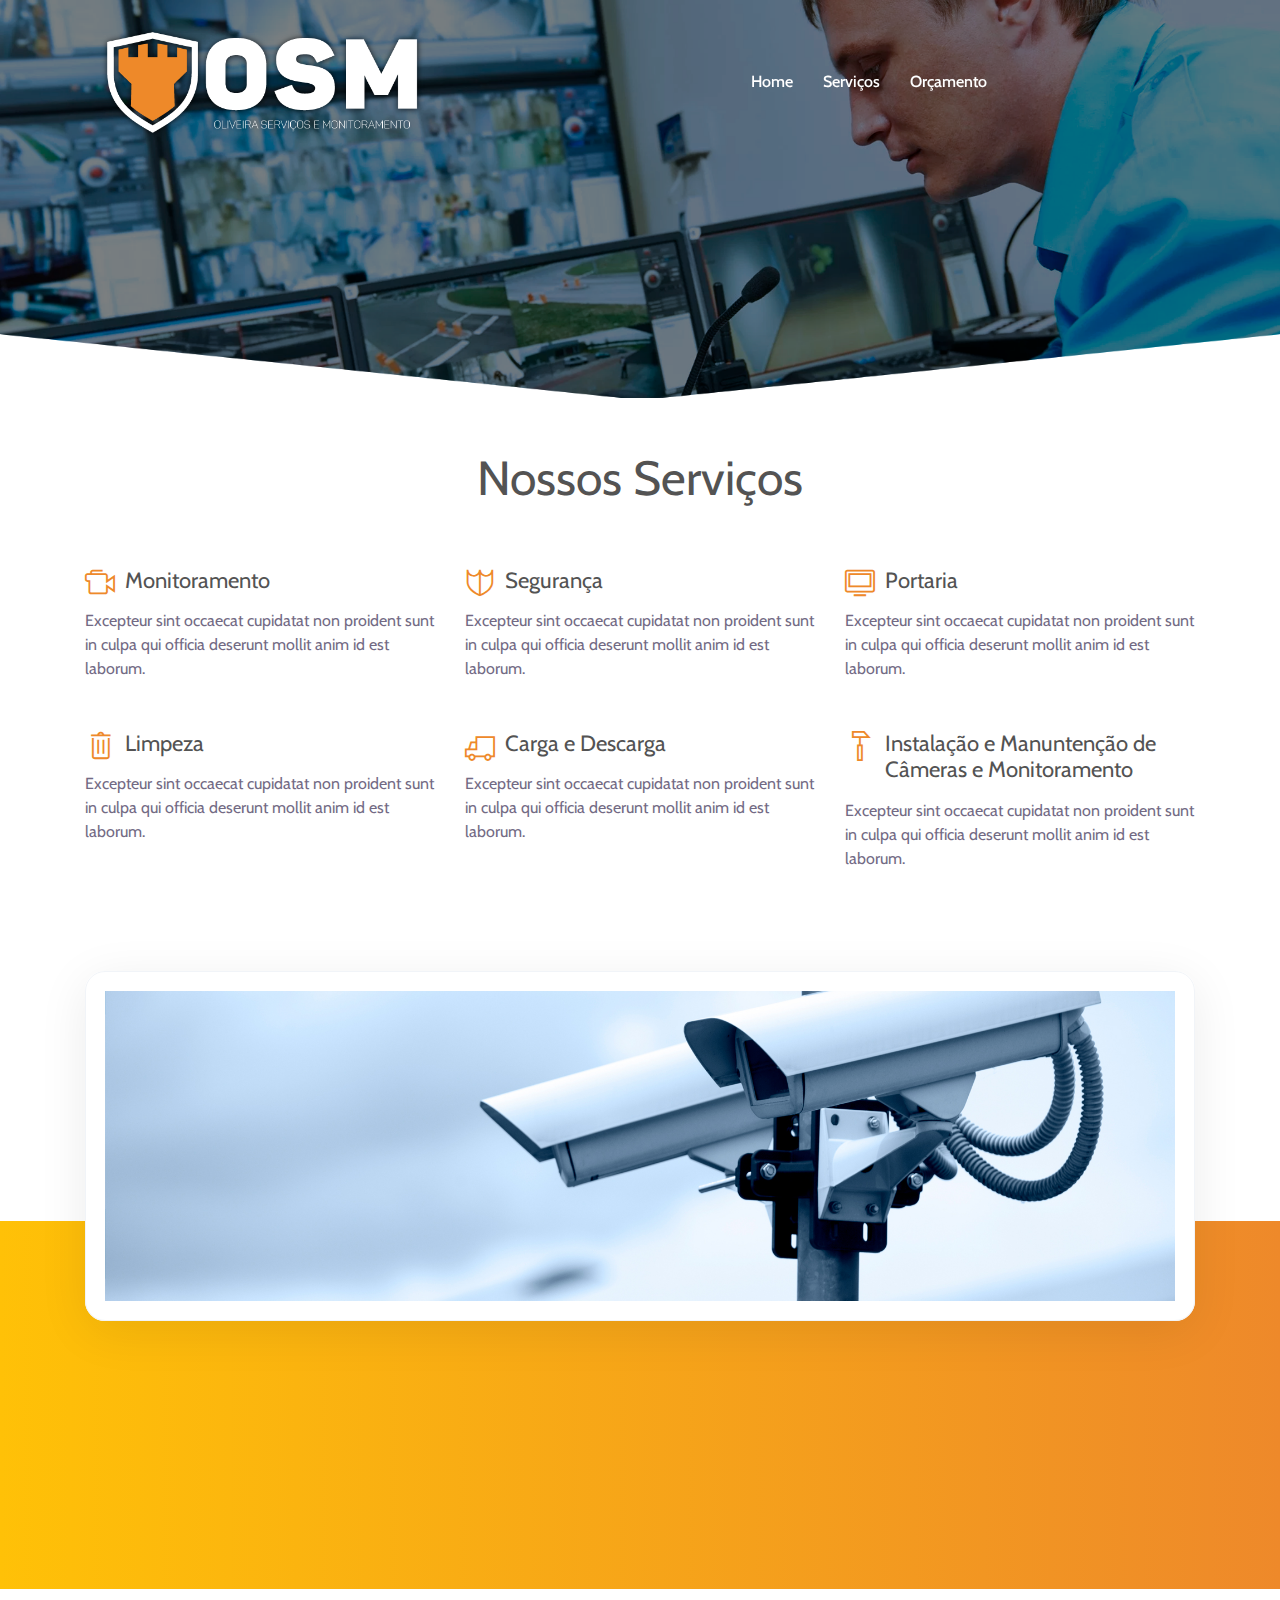
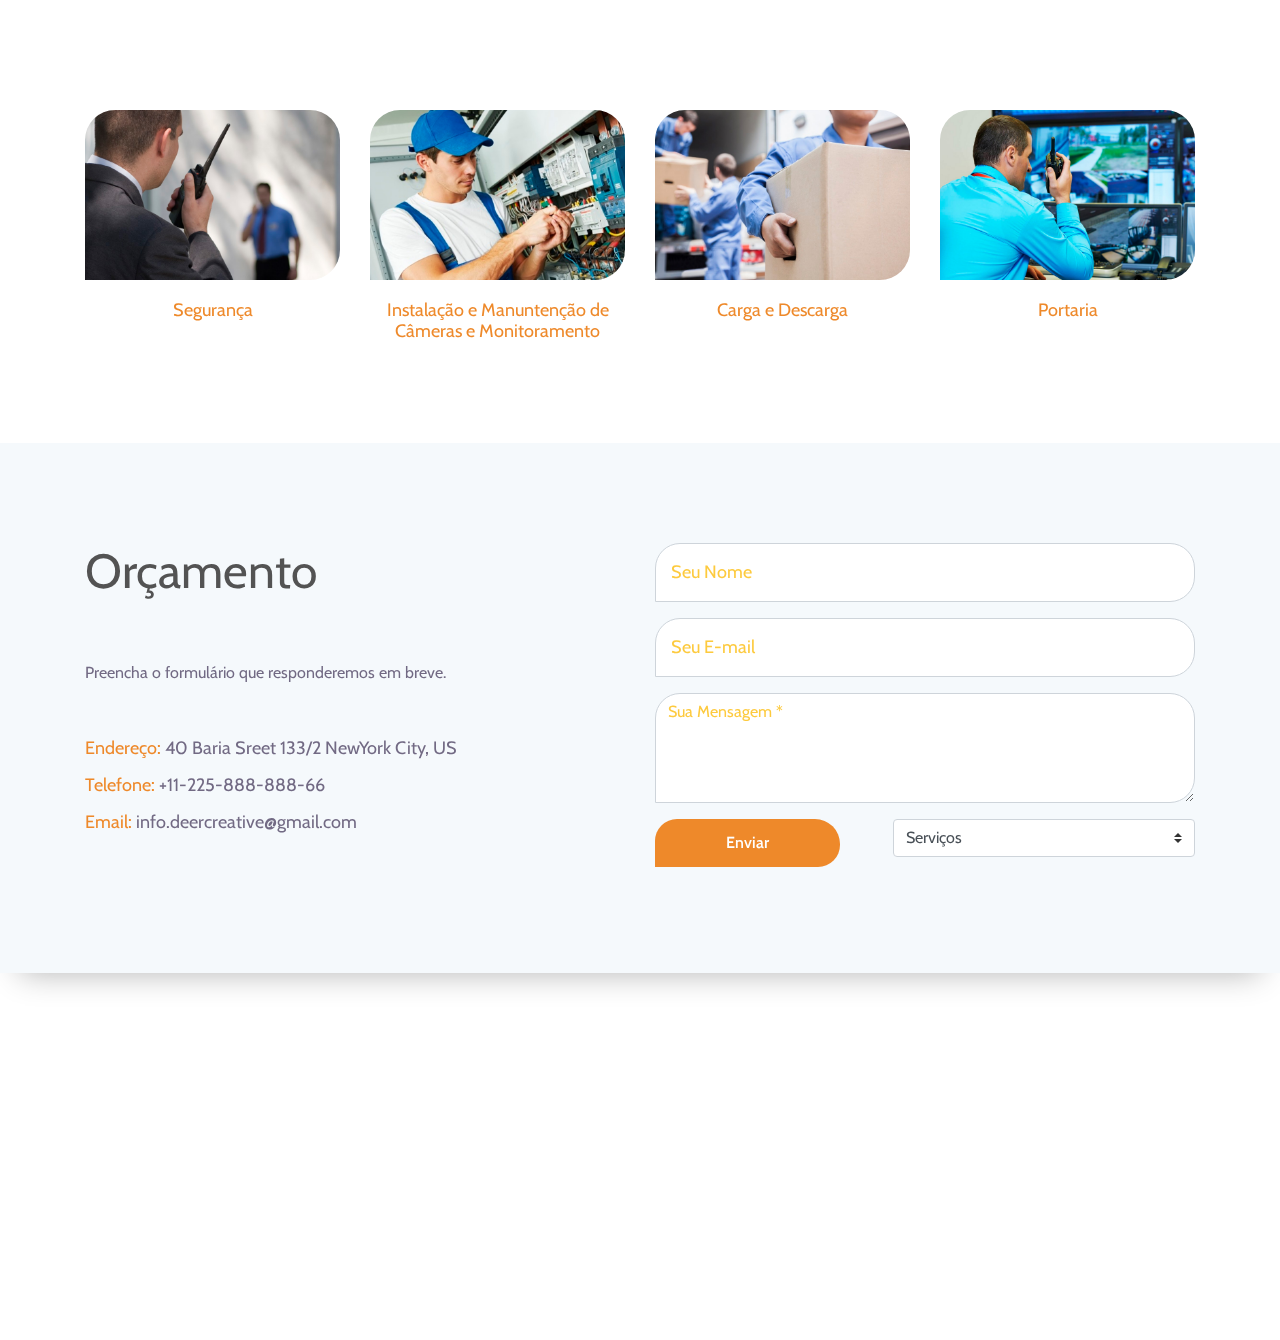
==== commit f981a4af: "substituiçao dos arquivos" ====
--- a/index.html
+++ b/index.html
@@ -1,140 +1,392 @@
-<!DOCTYPE HTML>
-<html>
-	<head>
-		<title>HOME</title>
-		<meta charset="utf-8" />
-		<meta name="viewport" content="width=device-width, initial-scale=1" />
-		<link rel="stylesheet" href="assets/css/main.css" />
-		<link rel="stylesheet" href="https://use.fontawesome.com/releases/v5.3.1/css/all.css" integrity="sha384-mzrmE5qonljUremFsqc01SB46JvROS7bZs3IO2EmfFsd15uHvIt+Y8vEf7N7fWAU" crossorigin="anonymous">
-	</head>
-	<body>
-
-		<!-- Header -->
-			<header id="header">
-				<div class="inner">
-					<a href="index.html" class="logo"><img src="images/Logo.png"></a>
-					<nav id="nav">
-						<a href="index.html">Home</a>
-						<a href="generic.html">Serviços</a>
-						<a href="elements.html">Orçamento</a>
-					</nav>
-					<a href="#navPanel" class="navPanelToggle"><span class="fa fa-bars"></span></a>
-				</div>
-			</header>
-
-		<!-- Banner -->
-			<section id="banner">
-				<div class="inner">
-					<header>
-						<h1>Todos os serviços que a</br>
-							sua empresa precisa!</h1>
-					</header>
-
-					<div class="flex ">
-
-						<div>
-							<i class="fas fa-desktop"></i>
-							<h3>PORTARIA VIRTUAL</h3>
-							<p>Suspendisse amet ullamco</p>
-						</div>
-
-						<div>
-							<i class="fas fa-video"></i>
-							<h3>VÍDEO MONITORAMENTO</h3>
-							<p>Class aptent taciti ad litora</p>
-						</div>
-
-						<div>
-							<i class="fas fa-shield-alt"></i>
-							<h3>SEGURANÇA</h3>
-							<p>Nulla vitae mauris non felis</p>
-						</div>
-
-					</div>
-
-					<footer>
-						<a href="generic.html" class="button">Conheça mais</a>
-					</footer>
-				</div>
-			</section>
-
-
-		<!-- Three -->
-			<section id="three" class="wrapper align-center">
-				<div class="inner">
-					<div class="flex flex-2">
-						<article>
-							<div class="image round">
-								<img src="images/pic01.jpg" alt="Pic 01" />
-							</div>
-							<header>
-								<h3>Segurança</h3>
-							</header>
-							<p>Através de uma central remota de monitoramento instalada na O.S.M.,
-									dotada de equipamentos de última geração e com todas as informações
-									dos locais monitorados, é possível detectar situações de risco no seu
-									sistema de alarme e, posteriormente, tomar as providências que foram
-									previamente combinadas, que variam desde um telefonema até o envio de
-									uma de nossas viaturas ao local.</p>
-							<footer>
-								<a href="#" class="button">Leia mais</a>
-							</footer>
-						</article>
-						<article>
-							<div class="image round">
-								<img src="images/pic02.jpg" alt="Pic 02" />
-							</div>
-							<header>
-								<h3>Monitoramento 24h</h3>
-							</header>
-							<p>Através de uma central remota de monitoramento instalada na O.S.M.,
-								dotada de equipamentos de última geração e com todas as informações
-								dos locais monitorados, é possível detectar situações de risco no seu
-								sistema de alarme e, posteriormente, tomar as providências que foram
-								previamente combinadas, que variam desde um telefonema até o envio de
-								uma de nossas viaturas ao local.</p>
-							<footer>
-								<a href="#" class="button">Leia mais</a>
-							</footer>
-						</article>
-					</div>
-				</div>
-			</section>
-
-		<!-- Footer -->
-			<footer id="footer">
-				<div class="inner">
-
-					<h3>CONTATO</h3>
-
-					<form action="#" method="post">
-
-						<div class="field half first">
-							<label for="name">Nome</label>
-							<input name="name" id="name" type="text" placeholder="Nome">
-						</div>
-						<div class="field half">
-							<label for="email">Email</label>
-							<input name="email" id="email" type="email" placeholder="Email">
-						</div>
-						<div class="field">
-							<label for="message">Mensagem</label>
-							<textarea name="message" id="message" rows="6" placeholder="Mensagem"></textarea>
-						</div>
-						<ul class="actions">
-							<li><input value="Enviar Mensagem" class="button alt" type="submit"></li>
-						</ul>
-					</form>
-
-
-				</div>
-			</footer>
-
-		<!-- Scripts -->
-			<script src="assets/js/jquery.min.js"></script>
-			<script src="assets/js/skel.min.js"></script>
-			<script src="assets/js/util.js"></script>
-			<script src="assets/js/main.js"></script>
-
-	</body>
-</html>+<!DOCTYPE html>
+<html lang="en">
+
+<head>
+    <meta charset="UTF-8">
+    <meta name="description" content="">
+    <meta http-equiv="X-UA-Compatible" content="IE=edge">
+    <meta name="viewport" content="width=device-width, initial-scale=1, shrink-to-fit=no">
+    <!-- The above 4 meta tags *must* come first in the head; any other head content must come *after* these tags -->
+
+    <!-- Title -->
+    <title>OSM</title>
+
+    <!-- Favicon -->
+    <link rel="icon" href="img/core-img/favicon.ico">
+
+    <!-- Core Stylesheet -->
+    <link href="style.css" rel="stylesheet">
+
+    <!-- Responsive CSS -->
+    <link href="css/responsive.css" rel="stylesheet">
+
+</head>
+
+<body>
+    <!-- Preloader Start -->
+    <div id="preloader">
+        <div class="colorlib-load"></div>
+    </div>
+
+    <!-- ***** Header Area Start ***** -->
+    <header class="header_area animated">
+        <div class="container-fluid">
+            <div class="row align-items-center">
+                <!-- Menu Area Start -->
+                <div class="col-12 col-lg-10">
+                    <div class="menu_area">
+                        <nav class="navbar navbar-expand-lg navbar-light">
+                            <!-- Logo -->
+                            <a class="navbar-brand" href="#"><img src="img/bg-img/logo2.png"></a>
+                            <button class="navbar-toggler" type="button" data-toggle="collapse" data-target="#ca-navbar" aria-controls="ca-navbar" aria-expanded="false" aria-label="Toggle navigation"><span class="navbar-toggler-icon"></span></button>
+                            <!-- Menu Area -->
+                            <div class="collapse navbar-collapse" id="ca-navbar">
+                                <ul class="navbar-nav ml-auto" id="nav">
+                                    <li class="nav-item active"><a class="nav-link" href="#home">Home</a></li>
+                                    <li class="nav-item"><a class="nav-link" href="#features">Serviços</a></li>
+                                    <li class="nav-item"><a class="nav-link" href="#contact">Orçamento</a></li>
+                                </ul>
+                               
+                            </div>
+                        </nav>
+                    </div>
+                </div>
+                <!-- Signup btn -->
+                
+            </div>
+        </div>
+    </header>
+    <!-- ***** Header Area End ***** -->
+
+    <!-- ***** Wellcome Area Start ***** -->
+    <section class="wellcome_area clearfix" id="home">
+        <div class="container h-100">
+            <div class="row h-100 align-items-center">
+               
+            </div>
+        </div>
+        <!-- Welcome thumb -->
+    </section>
+    <!-- ***** Wellcome Area End ***** -->
+
+    
+
+    <!-- ***** Awesome Features Start ***** -->
+    <section class="awesome-feature-area bg-white section_padding_0_50 clearfix" id="features">
+        <div class="container">
+            <div class="row">
+                <div class="col-12">
+                    <!-- Heading Text -->
+                    <div class="section-heading text-center mt-50">
+                        <h2>Nossos Serviços</h2>
+                        <div class="line-shape"></div>
+                    </div>
+                </div>
+            </div>
+
+            <div class="row">
+                <!-- Single Feature Start -->
+                <div class="col-12 col-sm-6 col-lg-4">
+                    <div class="single-feature">
+                        <i class="ti-video-camera" aria-hidden="true"></i>
+                        <h5>Monitoramento</h5>
+                        <p>Excepteur sint occaecat cupidatat non proident sunt in culpa qui officia deserunt mollit anim id est laborum.</p>
+                    </div>
+                </div>
+                <!-- Single Feature Start -->
+                <div class="col-12 col-sm-6 col-lg-4">
+                    <div class="single-feature">
+                        <i class="ti-shield" aria-hidden="true"></i>
+                        <h5>Segurança</h5>
+                        <p>Excepteur sint occaecat cupidatat non proident sunt in culpa qui officia deserunt mollit anim id est laborum.</p>
+                    </div>
+                </div>
+                <!-- Single Feature Start -->
+                <div class="col-12 col-sm-6 col-lg-4">
+                    <div class="single-feature">
+                        <i class="ti-desktop" aria-hidden="true"></i>
+                        <h5>Portaria</h5>
+                        <p>Excepteur sint occaecat cupidatat non proident sunt in culpa qui officia deserunt mollit anim id est laborum.</p>
+                    </div>
+                </div>
+                <!-- Single Feature Start -->
+                <div class="col-12 col-sm-6 col-lg-4">
+                    <div class="single-feature">
+                        <i class="ti-trash" aria-hidden="true"></i>
+                        <h5>Limpeza</h5>
+                        <p>Excepteur sint occaecat cupidatat non proident sunt in culpa qui officia deserunt mollit anim id est laborum.</p>
+                    </div>
+                </div>
+                <!-- Single Feature Start -->
+                <div class="col-12 col-sm-6 col-lg-4">
+                    <div class="single-feature">
+                        <i class="ti-truck" aria-hidden="true"></i>
+                        <h5>Carga e Descarga</h5>
+                        <p>Excepteur sint occaecat cupidatat non proident sunt in culpa qui officia deserunt mollit anim id est laborum.</p>
+                    </div>
+                </div>
+                <!-- Single Feature Start -->
+                <div class="col-12 col-sm-6 col-lg-4">
+                    <div class="single-feature">
+                        <i class="ti-hummer" aria-hidden="true"></i>
+                        <h5>Instalação e Manuntenção de Câmeras e Monitoramento</h5>
+                        <p>Excepteur sint occaecat cupidatat non proident sunt in culpa qui officia deserunt mollit anim id est laborum.</p>
+                    </div>
+                </div>
+            </div>
+
+        </div>
+    </section>
+    <!-- ***** Awesome Features End ***** -->
+
+    <!-- ***** Video Area Start ***** -->
+    <div class="video-section">
+        <div class="container">
+            <div class="row">
+                <div class="col-12">
+                    <!-- Video Area Start -->
+                    <div class="video-area" style="background-image: url(img/bg-img/video2.jpg);">
+                    </div>
+                </div>
+            </div>
+        </div>
+    </div>
+    <!-- ***** Video Area End ***** -->
+
+    <!-- ***** Cool Facts Area Start ***** -->
+    <section class="cool_facts_area clearfix">
+        <div class="container">
+            <div class="row">
+                <!-- Single Cool Fact-->
+                <div class="col-12 col-md-3 col-lg-3">
+                    <div class="single-cool-fact d-flex justify-content-center wow fadeInUp" data-wow-delay="0.2s">
+                        <div class="counter-area">
+                            <h3><span class="counter">90</span></h3>
+                        </div>
+                        <div class="cool-facts-content">
+                            <i class="ion-arrow-down-a"></i>
+                            <p>APP <br> DOWNLOADS</p>
+                        </div>
+                    </div>
+                </div>
+                <!-- Single Cool Fact-->
+                <div class="col-12 col-md-3 col-lg-3">
+                    <div class="single-cool-fact d-flex justify-content-center wow fadeInUp" data-wow-delay="0.4s">
+                        <div class="counter-area">
+                            <h3><span class="counter">120</span></h3>
+                        </div>
+                        <div class="cool-facts-content">
+                            <i class="ion-happy-outline"></i>
+                            <p>Happy <br> Clients</p>
+                        </div>
+                    </div>
+                </div>
+                <!-- Single Cool Fact-->
+                <div class="col-12 col-md-3 col-lg-3">
+                    <div class="single-cool-fact d-flex justify-content-center wow fadeInUp" data-wow-delay="0.6s">
+                        <div class="counter-area">
+                            <h3><span class="counter">40</span></h3>
+                        </div>
+                        <div class="cool-facts-content">
+                            <i class="ion-person"></i>
+                            <p>ACTIVE <br>ACCOUNTS</p>
+                        </div>
+                    </div>
+                </div>
+                <!-- Single Cool Fact-->
+                <div class="col-12 col-md-3 col-lg-3">
+                    <div class="single-cool-fact d-flex justify-content-center wow fadeInUp" data-wow-delay="0.8s">
+                        <div class="counter-area">
+                            <h3><span class="counter">10</span></h3>
+                        </div>
+                        <div class="cool-facts-content">
+                            <i class="ion-ios-star-outline"></i>
+                            <p>TOTAL <br>APP RATES</p>
+                        </div>
+                    </div>
+                </div>
+            </div>
+        </div>
+    </section>
+    <!-- ***** Cool Facts Area End ***** -->
+
+    <!-- ***** App Screenshots Area Start ***** -->
+    
+    <!-- ***** App Screenshots Area End *****====== -->
+<section class="our-Team-area bg-white section_padding_100_50 clearfix" id="team">
+        <div class="container">
+            <div class="row">
+                <div class="col-12 text-center">
+                    <!-- Heading Text  -->
+                    
+                </div>
+            </div>
+            <div class="row">
+                <div class="col-12 col-md-6 col-lg-3">
+                    <div class="single-team-member">
+                        <div class="member-image">
+                            <img src="img/team-img/team-1.jpg" alt="">
+                        </div>
+                        <div class="member-text">
+                            <h4>Segurança</h4>
+                            
+                        </div>
+                    </div>
+                </div>
+                <div class="col-12 col-md-6 col-lg-3">
+                    <div class="single-team-member">
+                        <div class="member-image">
+                            <img src="img/team-img/team-2.jpg" alt="">
+                        </div>
+                        <div class="member-text">
+                            <h4>Instalação e Manuntenção de Câmeras e Monitoramento</h4>
+                            
+                        </div>
+                    </div>
+                </div>
+                <div class="col-12 col-md-6 col-lg-3">
+                    <div class="single-team-member">
+                        <div class="member-image">
+                            <img src="img/team-img/team-3.jpg" alt="">
+                        </div>
+                        <div class="member-text">
+                            <h4>Carga e Descarga</h4>
+                            
+                        </div>
+                    </div>
+                </div>
+                <div class="col-12 col-md-6 col-lg-3">
+                    <div class="single-team-member">
+                        <div class="member-image">
+                            <img src="img/team-img/team-4.jpg" alt="">
+                        </div>
+                        <div class="member-text">
+                            <h4>Portaria</h4>
+                            
+                        </div>
+                    </div>
+                </div>
+            </div>
+        </div>
+    </section>
+
+    <section class="footer-contact-area section_padding_100 clearfix" id="contact">
+        <div class="container">
+            <div class="row">
+                <div class="col-md-6">
+                    <!-- Heading Text  -->
+                    <div class="section-heading">
+                        <h2>Orçamento</h2>
+                        <div class="line-shape"></div>
+                    </div>
+                    <div class="footer-text">
+                        <p>Preencha o formulário que responderemos em breve.</p>
+                    </div>
+                    <div class="address-text">
+                        <p><span>Endereço:</span> 40 Baria Sreet 133/2 NewYork City, US</p>
+                    </div>
+                    <div class="phone-text">
+                        <p><span>Telefone:</span> +11-225-888-888-66</p>
+                    </div>
+                    <div class="email-text">
+                        <p><span>Email:</span> info.deercreative@gmail.com</p>
+                    </div>
+                </div>
+                <div class="col-md-6">
+                    <!-- Form Start-->
+                    <div class="contact_from">
+                        <form action="#" method="post">
+                            <!-- Message Input Area Start -->
+                            <div class="contact_input_area">
+                                <div class="row">
+                                    <!-- Single Input Area Start -->
+                                    <div class="col-md-12">
+                                        <div class="form-group">
+                                            <input type="text" class="form-control" name="name" id="name" placeholder="Seu Nome" required>
+                                        </div>
+                                    </div>
+                                    <!-- Single Input Area Start -->
+                                    <div class="col-md-12">
+                                        <div class="form-group">
+                                            <input type="email" class="form-control" name="email" id="email" placeholder="Seu E-mail" required>
+                                        </div>
+                                    </div>
+                                    <!-- Single Input Area Start -->
+                                    <div class="col-12">
+                                        <div class="form-group">
+                                            <textarea name="message" class="form-control" id="message" cols="30" rows="4" placeholder="Sua Mensagem *" required></textarea>
+                                        </div>
+                                    </div>                   
+                                    <!-- Single Input Area Start -->
+                                    <div class="col-md-5">
+                                        <button type="submit" class="btn submit-btn">Enviar</button>
+                                    </div>
+                                    <div class="col-md-7">
+                                            <div class="form-group">
+                                                <select id="sell" class="custom-select" >
+                                                    <option value="" hidden>Serviços</option>
+                                                    <option value="1">Monitoramento</option>
+                                                    <option value="2">Segurança</option>
+                                                    <option value="3">Portaria</option>
+                                                    <option value="4">Limpeza</option>
+                                                    <option value="5">Carga e Descarga</option>
+                                                    <option value="6">Instalação e Manuntenção de Câmeras e Monitoramento</option>
+                                                </select>
+                                            </div>
+                                    </div>
+                                </div>
+                            </div>
+                            <!-- Message Input Area End -->
+                        </form>
+                    </div>
+                </div>
+            </div>
+        </div>
+    </section>
+    <!-- ***** Contact Us Area End ***** -->
+
+    <!-- ***** Footer Area Start ***** -->
+    <footer class="footer-social-icon text-center section_padding_70 clearfix">
+        <!-- footer logo -->
+        <div class="footer-text">
+            <img src="img/bg-img/logo3.png">
+        </div>
+        <!-- social icon-->
+        <div class="footer-social-icon">
+            <a href="#"><i class="fa fa-facebook" aria-hidden="true"></i></a>
+           
+            <a href="#"> <i class="fa fa-instagram" aria-hidden="true"></i></a>
+            
+        </div>
+        <div class="footer-menu">
+            <nav>
+                <ul>
+                    <li><a href="#">About</a></li>
+                    <li><a href="#">Terms &amp; Conditions</a></li>
+                    <li><a href="#">Privacy Policy</a></li>
+                    <li><a href="#">Contact</a></li>
+                </ul>
+            </nav>
+        </div>
+        <!-- Foooter Text-->
+        
+    </footer>
+    <!-- ***** Footer Area Start ***** -->
+
+    <!-- Jquery-2.2.4 JS -->
+    <script src="js/jquery-2.2.4.min.js"></script>
+    <!-- Popper js -->
+    <script src="js/popper.min.js"></script>
+    <!-- Bootstrap-4 Beta JS -->
+    <script src="js/bootstrap.min.js"></script>
+    <!-- All Plugins JS -->
+    <script src="js/plugins.js"></script>
+    <!-- Slick Slider Js-->
+    <script src="js/slick.min.js"></script>
+    <!-- Footer Reveal JS -->
+    <script src="js/footer-reveal.min.js"></script>
+    <!-- Active JS -->
+    <script src="js/active.js"></script>
+</body>
+
+</html>
--- a/style.css
+++ b/style.css
@@ -0,0 +1,1284 @@
+/* --------------------------
+:: Template Name: Colorlib App - App Landing Page 
+:: Template Author: Colorlib
+:: Template Author URI: https://colorlib.com/
+:: Description: Colorlib is a One Page based App Landing Template. It's very clean, creative & beautiful. It's super     responsive & ultra light.
+:: Tags: Colorlib, App Landing, Apps, Responsive App Landing, Bootstrap 4, Free Theme, Free HTML Template, HTML5 Template etc.
+:: Version: v1.0
+:: Created: 11/03/2017
+-------------------------- */
+
+/* --- [Master Stylesheet] ----
+:: 1.0 Base CSS Start
+:: 2.0 Header Area CSS
+:: 3.0 Wellcome Area CSS
+:: 4.0 Special Area CSS
+:: 5.0 Features Area CSS
+:: 6.0 Video Area CSS
+:: 7.0 Cool Facts Area CSS
+:: 8.0 Screenshots Area CSS
+:: 9.0 Pricing Plan Area CSS
+:: 10.0 Testimonials Area CSS
+:: 11.0 CTA Area CSS Start
+:: 12.0 Team Area CSS Start
+:: 13.0 Contact Area CSS Start
+:: 14.0 Footer Area CSS Start
+-------------------------- */
+
+@import url('https://fonts.googleapis.com/css?family=Cabin:400,500,700|Montserrat:400,500,700');
+@import 'css/bootstrap.min.css';
+@import 'css/animate.css';
+@import 'css/magnific-popup.css';
+@import 'css/owl.carousel.min.css';
+@import 'css/slick.css';
+@import 'css/font-awesome.min.css';
+@import 'css/themify-icons.css';
+@import 'css/ionicons.min.css';
+
+/* --------------------------
+:: 1.0 Base CSS Start
+-------------------------- */
+
+* {
+    margin: 0;
+    padding: 0;
+}
+
+body {
+    font-family: 'Cabin', sans-serif;
+    background-color: #fff;
+}
+
+h1,
+h2,
+h3,
+h4,
+h5,
+h6 {
+    font-family: 'Cabin', sans-serif;
+    font-weight: 400;
+    color: #000;
+    line-height: 1.2;
+}
+
+.section_padding_100 {
+    padding-top: 100px;
+    padding-bottom: 100px;
+}
+
+.section_padding_100_50 {
+    padding-top: 100px;
+    padding-bottom: 50px;
+}
+
+.section_padding_100_70 {
+    padding-top: 100px;
+    padding-bottom: 70px;
+}
+
+.section_padding_50 {
+    padding-top: 50px;
+    padding-bottom: 50px;
+}
+
+.section_padding_50_20 {
+    padding-top: 50px;
+    padding-bottom: 20px;
+}
+
+.section_padding_150 {
+    padding-top: 150px;
+    padding-bottom: 150px;
+}
+
+.section_padding_200 {
+    padding-top: 200px;
+    padding-bottom: 200px;
+}
+
+.section_padding_0_100 {
+    padding-top: 0;
+    padding-bottom: 100px;
+}
+
+.section_padding_70 {
+    padding-top: 70px;
+    padding-bottom: 70px;
+}
+
+.section_padding_0_50 {
+    padding-top: 0;
+    padding-bottom: 50px;
+}
+
+img {
+    max-width: 100%;
+    max-height: 100%;
+}
+
+.mt-15 {
+    margin-top: 15px;
+}
+
+.mt-30 {
+    margin-top: 30px;
+}
+
+.mt-40 {
+    margin-top: 40px;
+}
+
+.mt-50 {
+    margin-top: 50px;
+}
+
+.mt-100 {
+    margin-top: 100px;
+}
+
+.mt-150 {
+    margin-top: 150px;
+}
+
+.mr-15 {
+    margin-right: 15px;
+}
+
+.mr-30 {
+    margin-right: 30px;
+}
+
+.mr-50 {
+    margin-right: 50px;
+}
+
+.mr-100 {
+    margin-right: 100px;
+}
+
+.mb-15 {
+    margin-bottom: 15px;
+}
+
+.mb-30 {
+    margin-bottom: 30px;
+}
+
+.mb-50 {
+    margin-bottom: 50px;
+}
+
+.mb-100 {
+    margin-bottom: 100px;
+}
+
+.ml-15 {
+    margin-left: 15px;
+}
+
+.ml-30 {
+    margin-left: 30px;
+}
+
+.ml-50 {
+    margin-left: 50px;
+}
+
+.ml-100 {
+    margin-left: 100px;
+}
+
+ul,
+ol {
+    margin: 0;
+    padding: 0;
+}
+
+#scrollUp {
+    bottom: 0;
+    font-size: 24px;
+    right: 30px;
+    width: 50px;
+    background-color: #ee892a;
+    color: #fff;
+    text-align: center;
+    height: 50px;
+    line-height: 50px;
+}
+
+a,
+a:hover,
+a:focus,
+a:active {
+    text-decoration: none;
+    -webkit-transition-duration: 500ms;
+    -o-transition-duration: 500ms;
+    transition-duration: 500ms;
+}
+
+li {
+    list-style: none;
+}
+
+p {
+    color: #726a84;
+    font-size: 16px;
+    font-weight: 300;
+    margin-top: 0;
+}
+
+.heading-text > p {
+    font-size: 16px;
+}
+
+.section-heading > h2 {
+    font-weight: 300;
+    color: #535353;
+    font-size: 48px;
+    margin: 0;
+}
+
+
+.section-heading {
+    margin-bottom: 60px;
+}
+
+.line-shape-white,
+ {
+    width: 80px;
+    height: 2px;
+    background-color: #ee892a;
+    margin-top: 15px;
+}
+
+.line-shape {
+    margin-left: calc(50% - 40px);
+}
+
+.table {
+    display: table;
+    height: 100%;
+    left: 0;
+    position: relative;
+    top: 0;
+    width: 100%;
+    z-index: 2;
+}
+
+.table-cell {
+    display: table-cell;
+    vertical-align: middle;
+}
+
+#preloader {
+    overflow: hidden;
+    background-color: #fff;
+    height: 100%;
+    left: 0;
+    position: fixed;
+    top: 0;
+    width: 100%;
+    z-index: 999999;
+}
+
+.colorlib-load {
+    -webkit-animation: 2000ms linear 0s normal none infinite running colorlib-load;
+    animation: 2000ms linear 0s normal none infinite running colorlib-load;
+    background: transparent none repeat scroll 0 0;
+    border-color: #dddddd #dddddd #fb397d;
+    border-radius: 50%;
+    border-style: solid;
+    border-width: 2px;
+    height: 40px;
+    left: calc(50% - 20px);
+    position: relative;
+    top: calc(50% - 20px);
+    width: 40px;
+    z-index: 9;
+}
+
+@-webkit-keyframes colorlib-load {
+    0% {
+        -webkit-transform: rotate(0deg);
+        transform: rotate(0deg);
+    }
+    100% {
+        -webkit-transform: rotate(360deg);
+        transform: rotate(360deg);
+    }
+}
+
+@keyframes colorlib-load {
+    0% {
+        -webkit-transform: rotate(0deg);
+        transform: rotate(0deg);
+    }
+    100% {
+        -webkit-transform: rotate(360deg);
+        transform: rotate(360deg);
+    }
+}
+
+/* --------------------------
+:: 2.0 Header Area CSS
+-------------------------- */
+
+.header_area {
+    left: 0;
+    position: absolute;
+    width: 100%;
+    z-index: 99;
+    top: 0;
+    padding: 0 4%;
+}
+
+.menu_area .navbar-brand {
+    font-size: 72px;
+    font-weight: 700;
+    color: #fff;
+    margin: 0;
+    line-height: 1;
+    padding: 0;
+    width: 5em;
+}
+
+
+.menu_area .navbar-brand:hover,
+.menu_area .navbar-brand:focus {
+    color: #fff;
+}
+
+
+.menu_area {
+    position: relative;
+    z-index: 2;
+}
+
+.menu_area #nav .nav-link {
+    color: #fff;
+    display: block;
+    font-size: 16px;
+    font-weight: 500;
+    border-radius: 30px;
+    -webkit-transition-duration: 500ms;
+    -o-transition-duration: 500ms;
+    transition-duration: 500ms;
+    padding: 35px 15px;
+}
+
+
+.menu_area nav ul li > a:hover {
+    color: #fb397d;
+}
+
+.sing-up-button {
+    text-align: right;
+}
+
+.sing-up-button > a {
+    color: #fff;
+    font-weight: 500;
+    display: inline-block;
+    border: 2px solid #2a858c;
+    height: 50px;
+    min-width: 178px;
+    line-height: 46px;
+    text-align: center;
+    border-radius: 24px 24px 24px 0px;
+}
+
+.sing-up-button > a:hover {
+    background: #fb397d;
+    color: #fff;
+    border-color: transparent;
+    -webkit-transition-duration: 500ms;
+    -o-transition-duration: 500ms;
+    transition-duration: 500ms;
+}
+
+/* stcicky css */
+
+.header_area.sticky {
+    background-color: #525252;
+    -webkit-box-shadow: 0 4px 20px rgba(0, 0, 0, 0.1);
+            box-shadow: 0 4px 20px rgba(0, 0, 0, 0.1);
+    height: 70px;
+    position: fixed;
+    top: 0;
+    z-index: 99;
+}
+
+.header_area.sticky .menu_area .navbar-brand {
+    font-size: 30px;
+}
+
+.header_area.sticky .menu_area #nav .nav-link {
+    padding: 23px 15px;
+}
+.header_area.sticky .navbar {
+    padding: 0;
+}
+
+
+/* --------------------------
+:: 3.0 Wellcome Area CSS
+-------------------------- */
+
+.wellcome_area {
+    background-image: url(img/bg-img/welcome-bg3.png);
+    height: 400px;
+    position: relative;
+    z-index: 1;
+    background-position: bottom center;
+    background-size: cover;
+}
+
+.wellcome_area:after {
+    position: absolute;
+    width: 100%;
+    left: 0;
+    height: 2px;
+    background-color: #fff;
+    content: '';
+    bottom: 0;
+    z-index: 2;
+}
+
+.welcome-thumb {
+    width: 45%;
+    position: absolute;
+    bottom: -130px;
+    right: 85px;
+    z-index: 9;
+}
+
+.welcome-thumb img {
+    height: auto;
+    width: 100%;
+}
+
+.wellcome-heading > h2 {
+    font-size: 100px;
+    color: #ffffff;
+    font-weight: 700;
+    position: relative;
+    z-index: 3;
+}
+
+.get-start-area .email {
+    background: #9572e8;
+    height: 50px;
+    max-width: 260px;
+    border: none;
+    border-radius: 24px;
+    padding: 0px 15px;
+}
+
+.form-control::-webkit-input-placeholder {
+    color: #fdca3e;
+    opacity: 1;
+}
+
+.form-control:-ms-input-placeholder {
+    color: #fdca3e;
+    opacity: 1;
+}
+
+.form-control::-ms-input-placeholder {
+    color: #fdca3e;
+    opacity: 1;
+}
+
+.form-control::placeholder {
+    color: #fdca3e
+    opacity: 1;
+}
+
+.form-control select option {
+    color: #fdca3e
+    opacity: 1;
+}
+
+.get-start-area .email:focus {
+    border: none;
+    outline-offset: transparent !important;
+    border-radius: 30px;
+}
+
+.get-start-area .submit {
+    background-color: #fb397d;
+    color: #fff;
+    font-weight: 500;
+    display: inline-block;
+    border: none;
+    height: 50px;
+    min-width: 167px;
+    line-height: 46px;
+    text-align: center;
+    border-radius: 24px 24px 24px 0px;
+    margin-left: 10px;
+}
+
+.get-start-area .submit:hover {
+    background: #6f52e5;
+    color: #fff;
+    -webkit-transition-duration: 500ms;
+    -o-transition-duration: 500ms;
+    transition-duration: 500ms;
+}
+
+.wellcome-heading > p {
+    color: #fff;
+}
+
+.wellcome-heading > h3 {
+    font-size: 332px;
+    position: absolute;
+    top: -134px;
+    font-weight: 900;
+    left: -12px;
+    z-index: -1;
+    color: #fff;
+    opacity: .1;
+    -ms-filter: "progid:DXImageTransform.Microsoft.Alpha(Opacity=10)";
+}
+
+.wellcome-heading {
+    margin-bottom: 100px;
+}
+
+/* --------------------------
+:: 4.0 Special Area CSS
+-------------------------- */
+
+.single-icon > i {
+    font-size: 36px;
+    color: #fb397d;
+}
+
+.single-special > h4 {
+    font-size: 22px;
+    color: #5b32b4;
+}
+
+.single-icon {
+    margin-bottom: 25px;
+}
+
+.single-special > h4 {
+    font-size: 22px;
+    color: #5b32b4;
+    margin-bottom: 15px;
+}
+
+.single-special {
+    border: 1px solid #eff2f6;
+    padding: 40px;
+    border-radius: 40px 40px 40px 0px;
+    -webkit-transition-duration: 800ms;
+    -o-transition-duration: 800ms;
+    transition-duration: 800ms;
+    margin-bottom: 30px;
+}
+
+.special_description_content > h2 {
+    color: #5b32b4;
+    font-size: 48px;
+    margin-bottom: 30px;
+}
+
+.single-special:hover {
+    -webkit-box-shadow: 0 10px 90px rgba(0, 0, 0, 0.08);
+            box-shadow: 0 10px 90px rgba(0, 0, 0, 0.08);
+}
+
+.single-special p {
+    margin-bottom: 0;
+}
+
+.app-download-area {
+    display: -moz-flex;
+    display: -ms-flex;
+    display: -o-flex;
+    display: -webkit-box;
+    display: -ms-flexbox;
+    display: flex;
+    -ms-flex-preferred-size: 1;
+    flex-basis: 1;
+    margin-top: 50px;
+}
+
+.app-download-btn a {
+    border: 1px solid #ddd;
+    display: -webkit-box;
+    display: -ms-flexbox;
+    display: flex;
+    -webkit-box-align: center;
+    -ms-flex-align: center;
+    align-items: center;
+    padding: 15px 30px;
+    border-radius: 30px 30px 30px 0;
+    -webkit-box-shadow: 0 10px 30px rgba(0, 0, 0, 0.1);
+    box-shadow: 0 10px 30px rgba(0, 0, 0, 0.1);
+    -webkit-box-pack: center;
+    -ms-flex-pack: center;
+    justify-content: center;
+}
+
+.app-download-btn.active a,
+.app-download-btn a:hover {
+    border-color: transparent;
+    background-color: #fb397d;
+}
+
+.app-download-btn a i {
+    color: #47425d;
+    font-size: 24px;
+    margin-right: 15px;
+    -webkit-transition-duration: 500ms;
+    -o-transition-duration: 500ms;
+    transition-duration: 500ms;
+}
+
+.app-download-btn a p {
+    font-size: 16px;
+    line-height: 1;
+    -webkit-transition-duration: 500ms;
+    -o-transition-duration: 500ms;
+    transition-duration: 500ms;
+}
+
+.app-download-btn a p span {
+    font-size: 12px;
+    display: block;
+}
+
+.app-download-btn:first-child {
+    margin-right: 20px;
+}
+
+.app-download-btn a:hover i,
+.app-download-btn.active a i,
+.app-download-btn.active a p,
+.app-download-btn a:hover p {
+    color: #fff;
+}
+
+/* --------------------------
+:: 5.0 Features Area CSS
+-------------------------- */
+
+.single-feature {
+    margin-bottom: 50px;
+   
+}
+
+.single-feature > p {
+    margin-bottom: 0;
+}
+
+.single-feature > i {
+    color: #ee892a;
+    font-size: 30px;
+    display: inline-block;
+    float: left;
+    margin-right: 10px;
+}
+
+.single-feature > h5 {
+    font-size: 22px;
+    color: #535353;
+}
+
+.single-feature > p {
+    margin-top: 15px;
+}
+
+/* --------------------------
+:: 6.0 Video Area CSS
+-------------------------- */
+
+.video-area {
+    position: relative;
+    z-index: 1;
+    background-position: center center;
+    background-size: cover;
+    border: 20px solid #fff;
+    border-radius: 20px;
+    height: 350px;
+    width: 100%;
+    -webkit-box-shadow: 0 10px 50px rgba(0, 0, 0, 0.08);
+    box-shadow: 0 10px 50px rgba(0, 0, 0, 0.08);
+}
+
+.video-area:after {
+    position: absolute;
+    content: "";
+    top: -20px;
+    left: -20px;
+    width: calc(100% + 40px);
+    height: calc(100% + 40px);
+    border: 1px solid #f1f4f8;
+    z-index: 2;
+    border-radius: 20px;
+}
+
+
+
+
+/* --------------------------
+:: 7.0 Cool Facts Area CSS
+-------------------------- */
+
+.cool_facts_area {
+    position: relative;
+    z-index: auto;
+    background: #ee892a;
+    background: -webkit-linear-gradient(to left, #ee892a, #ffc107));
+    background: -webkit-linear-gradient(right, #ee892a, #ffc107));
+    background: -webkit-gradient(linear, right top, left top, from(#ee892a), to(#ffc107)));
+    background: -o-linear-gradient(right, #ee892a, #ffc107));
+    background: linear-gradient(to left, #ee892a, #ffc107);
+    padding: 180px 0 80px 0;
+    top: -100px;
+}
+
+
+.cool_facts_area:after {
+    position: absolute;
+    bottom: -100px;
+    left: 0;
+    right: 0;
+    width: 100%;
+    height: 100px;
+    background-color: #fff;
+    content: ''
+}
+
+.cool-facts-content > i {
+    color: #ffffff;
+    font-size: 36px;
+}
+
+.counter-area {
+    min-width: 100px;
+    -ms-flex-item-align: end;
+    align-self: flex-end;
+}
+
+.counter-area > h3 {
+    color: #ffffff;
+    font-size: 60px;
+    margin-bottom: 0;
+    line-height: 1;
+}
+
+.cool-facts-content > p {
+    font-size: 18px;
+    color: #ffffff;
+    margin-bottom: 0;
+}
+
+/* --------------------------
+:: 8.0 Screenshots Area CSS
+-------------------------- */
+
+.app_screenshots_slides {
+    padding: 0 6%;
+}
+
+.app_screenshots_slides .single-shot {
+    opacity: 0.7;
+    -ms-filter: "progid:DXImageTransform.Microsoft.Alpha(Opacity=70)";
+    -webkit-transform: scale(0.85);
+    -ms-transform: scale(0.85);
+    transform: scale(0.85)
+}
+
+.app_screenshots_slides .center .single-shot {
+    opacity: 1;
+    -ms-filter: "progid:DXImageTransform.Microsoft.Alpha(Opacity=100)";
+    -webkit-transform: scale(1);
+    -ms-transform: scale(1);
+    transform: scale(1)
+}
+
+.app-screenshots-area .owl-dot {
+    height: 11px;
+    width: 11px;
+    border: 2px solid #a49fba;
+    border-radius: 50%;
+    display: inline-block;
+    margin: 0 6px;
+    margin-top: 50px;
+}
+
+.app-screenshots-area .owl-dot.active {
+    background-color: #fb397d;
+    border: transparent;
+}
+
+.app-screenshots-area .owl-dots {
+    height: 100%;
+    width: 100%;
+    text-align: center;
+}
+
+/* --------------------------
+:: 9.0 Pricing Plan Area CSS
+-------------------------- */
+
+.pricing-plane-area {
+    background: #f5f9fc;
+}
+
+.single-price-plan {
+    background: #ffffff;
+    border: 1px solid #ebebeb;
+    border-radius: 30px 30px 30px 0;
+    margin-bottom: 30px;
+}
+
+.single-price-plan .package-plan {
+    padding: 40px 0;
+    border-radius: 30px 30px 0 0;
+}
+
+.single-price-plan .package-plan > h5 {
+    color: #5b32b4;
+    font-size: 18px;
+}
+
+
+.single-price-plan .package-plan .ca-price h4 {
+    color: #fb397d;
+    font-size: 48px;
+    position: relative;
+    z-index: 1;
+    margin-bottom: 0;
+    line-height: 1;
+}
+
+.single-price-plan .package-plan .ca-price span {
+    font-size: 18px;
+    color: #fb397d;
+}
+
+.single-price-plan .plan-button > a {
+    background: #726a84;
+    padding: 10px 0;
+    border-bottom-right-radius: 30px;
+    color: #ffffff;
+    font-size: 16px;
+    font-weight: 500;
+    display: block;
+    -webkit-transition-duration: 500ms;
+    -o-transition-duration: 500ms;
+    transition-duration: 500ms;
+}
+
+.single-price-plan .package-description > p {
+    margin-bottom: 0;
+    line-height: 1;
+    padding: 15px 0;
+    border-bottom: 1px solid #ebebeb;
+}
+
+.single-price-plan .package-description > p:first-child {
+    border-top: 1px solid #ebebeb;
+}
+
+.single-price-plan.active .package-plan,
+.single-price-plan.active .plan-button > a,
+.single-price-plan:hover .plan-button > a {
+    background-color: #a865e1;
+}
+
+.single-price-plan.active .package-plan .ca-price > h4,
+.single-price-plan.active .package-plan .ca-price > span,
+.single-price-plan.active .package-plan > h5,
+.single-price-plan.active .plan-button > a {
+    color: #fff;
+}
+
+/* --------------------------
+:: 10.0 Testimonials Area CSS
+-------------------------- */
+
+.clients-feedback-area .client-name > h5 {
+    color: #5b32b4;
+    font-size: 22px;
+    margin-top: 5px;
+}
+
+.clients-feedback-area .star-icon > i {
+    font-size: 18px;
+    color: #f1b922;
+}
+
+.clients-feedback-area .client-description > p {
+    max-width: 1010px;
+    margin: auto;
+    margin-bottom: 15px;
+    font-size: 22px;
+}
+
+.clients-feedback-area .client > i {
+    font-size: 48px;
+    color: #897ceb;
+    margin-bottom: 30px;
+}
+
+.clients-feedback-area .client-name > p {
+    color: #b5aec4;
+}
+
+.clients-feedback-area .slick-dots {
+    display: -moz-flex;
+    display: -ms-flex;
+    display: -o-flex;
+    display: -webkit-box;
+    display: -ms-flexbox;
+    display: flex;
+    -webkit-box-pack: center;
+    -ms-flex-pack: center;
+    justify-content: center
+}
+
+.clients-feedback-area .slick-dots li button {
+    width: 12px;
+    height: 12px;
+    text-indent: -999999999999999999999999px;
+    border: 3px solid #a49fba;
+    background-color: #fff;
+    border-radius: 50%;
+    margin: 5.5px;
+    outline: none;
+}
+
+.clients-feedback-area .slick-dots li.slick-active button {
+    background-color: #fb397d;
+    border-color: #fb397d;
+}
+
+.clients-feedback-area .slick-slide.client-thumbnail {
+    display: -moz-flex;
+    display: -ms-flex;
+    display: -o-flex;
+    display: -webkit-box;
+    display: -ms-flexbox;
+    display: flex;
+    -webkit-box-pack: center;
+    -ms-flex-pack: center;
+    justify-content: center;
+    -webkit-box-align: center;
+    -ms-flex-align: center;
+    align-items: center;
+    height: 129px;
+}
+
+
+.clients-feedback-area .slick-slide img {
+    display: block;
+    width: 80px !important;
+    height: 80px !important;
+    border-radius: 50%;
+    border: 5px solid #fff;
+    -webkit-box-shadow: 0px 4px 20px rgba(0, 0, 0, 0.1);
+    box-shadow: 0px 4px 20px rgba(0, 0, 0, 0.1);
+}
+
+.clients-feedback-area .slick-slide.slick-current img {
+    width: 100px !important;
+    height: 100px !important;
+}
+
+.clients-feedback-area .slick-arrow {
+    position: absolute;
+    width: 30px;
+    background-color: #fff;
+    height: 100%;
+    text-align: center;
+    font-size: 24px;
+    color: #b5aec4;
+    display: block;
+    line-height: 550%;
+    left: 0;
+    z-index: 90;
+    cursor: pointer;
+}
+
+.clients-feedback-area .slick-arrow.fa-angle-right {
+    left: auto;
+    right: 0;
+    top: 0;
+}
+
+/* --------------------------
+:: 11.0 CTA Area CSS Start
+-------------------------- */
+
+.our-monthly-membership {
+    background: #a865e1;
+    background: -webkit-linear-gradient(to left, #7873ed, #a865e1);
+    background: -webkit-linear-gradient(right, #7873ed, #a865e1);
+    background: -webkit-gradient(linear, right top, left top, from(#7873ed), to(#a865e1));
+    background: -o-linear-gradient(right, #7873ed, #a865e1);
+    background: linear-gradient(to left, #7873ed, #a865e1);
+}
+
+.membership-description > h2 {
+    color: #ffffff;
+    font-size: 36px;
+}
+
+.membership-description > p {
+    color: #ffffff;
+    margin-bottom: 0;
+}
+
+.get-started-button > a {
+    background: #ffffff;
+    height: 45px;
+    min-width: 155px;
+    display: inline-block;
+    text-align: center;
+    line-height: 45px;
+    color: #fb397d;
+    font-weight: 500;
+    border-radius: 23px 23px 23px 0;
+}
+
+.get-started-button > a:hover {
+    background: #5b32b4;
+    color: #fff;
+    -webkit-transition-duration: 500ms;
+    -o-transition-duration: 500ms;
+    transition-duration: 500ms;
+}
+
+.get-started-button {
+    text-align: right;
+}
+
+/* --------------------------
+:: 12.0 Team Area CSS Start
+-------------------------- */
+
+.member-image {
+    margin-bottom: 30px;
+    border-radius: 30px 30px 30px 0;
+    position: relative;
+    z-index: 1;
+}
+
+.member-image img {
+    border-radius: 30px 30px 30px 0;
+    margin-top: -80px;
+}
+
+.member-text > h4 {
+    font-size: 18px;
+    color: #ee892a;
+    text-align: center;
+    margin-top: -10px;
+}
+
+.member-text > p {
+    color: #b5aec4;
+    margin-bottom: 0;
+}
+
+.team-hover-effects {
+    position: absolute;
+    top: 0;
+    left: 0;
+    width: 100%;
+    height: 100%;
+    background-color: rgba(105, 75, 228, 0.8);
+    border-radius: 30px 30px 30px 0;
+    opacity: 0;
+    -ms-filter: "progid:DXImageTransform.Microsoft.Alpha(Opacity=0)";
+    -webkit-transition: all 500ms;
+    -o-transition: all 500ms;
+    transition: all 500ms;
+}
+
+.single-team-member:hover .team-hover-effects {
+    opacity: 1;
+    -ms-filter: "progid:DXImageTransform.Microsoft.Alpha(Opacity=100)";
+}
+
+.team-social-icon {
+    position: absolute;
+    z-index: 5;
+    top: 0;
+    left: 0;
+    height: 100%;
+    width: 100%;
+    display: -webkit-box;
+    display: -ms-flexbox;
+    display: flex;
+    -webkit-box-align: center;
+    -ms-flex-align: center;
+    align-items: center;
+    -webkit-box-pack: center;
+    -ms-flex-pack: center;
+    justify-content: center;
+}
+
+.team-social-icon > a {
+    font-size: 14px;
+    color: #fff;
+    background: #9a81d7;
+    height: 40px;
+    width: 40px;
+    line-height: 40px;
+    text-align: center;
+    border-radius: 10px 10px 10px 0;
+    display: block;
+    margin: 2.5px;
+}
+
+.single-team-member {
+    margin-bottom: 50px;
+}
+
+/* --------------------------
+:: 13.0 Contact Area CSS Start
+-------------------------- */
+
+.address-text > p,
+.phone-text > p,
+.email-text > p {
+    font-size: 18px;
+    margin-bottom: 10px;
+}
+
+.address-text > p > span,
+.phone-text > p > span,
+.email-text > p > span {
+    color: #ee892a;
+}
+
+.footer-contact-area .line-shape {
+    margin-left: 0;
+}
+
+.footer-contact-area .heading-text > p {
+    margin-top: 50px;
+}
+
+.footer-contact-area .heading-text {
+    margin-bottom: 50px;
+}
+
+#name {
+    font-size: 18px;
+    padding: 15px 15px;
+    border-radius: 25px 25px 25px 0;
+}
+
+#email {
+    font-size: 18px;
+    padding: 15px 15px;
+    border-radius: 25px 25px 25px 0;
+}
+
+#message {
+    border-radius: 25px 25px 25px 0;
+}
+
+.btn.submit-btn {
+    background: #ee892a;
+    height: 48px;
+    min-width: 185px;
+    color: #ffffff;
+    font-weight: 500;
+    border-radius: 22px 25px 22px 0;
+}
+
+.btn.submit-btn:hover {
+    background: #ffc107;
+    color: #fff;
+    -webkit-transition-duration: 500ms;
+    -o-transition-duration: 500ms;
+    transition-duration: 500ms;
+}
+
+.footer-contact-area {
+    background: #f5f9fc;
+}
+
+.footer-text > p {
+    margin-bottom: 50px;
+}
+
+/* --------------------------
+:: 14.0 Footer Area CSS Start
+-------------------------- */
+
+.footer-text > h2 {
+    color: #ee892a;
+    font-size: 72px;
+    font-weight: 700;
+}
+
+.footer-social-icon > a > i {
+    background: #ee892a;
+    font-size: 14px;
+    color: #ffffff;
+    height: 40px;
+    width: 40px;
+    line-height: 40px;
+    font-weight: 500;
+    border-radius: 10px 10px 10px 0px;
+    margin-right: 10px;
+}
+
+.footer-social-icon > a > i:hover {
+    background: #b36721;
+    color: #fff;
+    -webkit-transition-duration: 500ms;
+    -o-transition-duration: 500ms;
+    transition-duration: 500ms;
+}
+
+.social-icon {
+    margin-bottom: 30px;
+}
+
+.footer-text {
+    margin-bottom: 15px;
+}
+
+.footer-menu ul li {
+    display: inline-block;
+}
+
+.footer-menu ul li a {
+    border-right: 2px solid #726a84;
+    display: block;
+    padding: 0 7.5px;
+    color: #726a84;
+}
+
+.footer-social-icon > a .active {
+    background: #b3661e;
+}
+
+.footer-menu ul li:last-child a {
+    border-right: 0 solid #ddd;
+}
+
+.footer-social-icon {
+    margin-bottom: 30px;
+}
+
+.footer-menu {
+    margin-bottom: 15px;
+}
+
+.copyright-text > p {
+    margin-bottom: 0;
+}--- a/css/responsive.css
+++ b/css/responsive.css
@@ -0,0 +1,258 @@
+@media (min-width: 992px) and (max-width: 1199px) {
+    .menu_area .navbar-brand {
+        font-size: 42px;
+    }
+    .menu_area #nav .nav-link {
+        padding: 35px 7.5px;
+    }
+    .sing-up-button > a {
+        color: #fff;
+        height: 40px;
+        min-width: 152px;
+        line-height: 36px;
+        font-size: 14px;
+    }
+    .welcome-thumb {
+        width: 50%;
+        bottom: -100px;
+        right: 50px;
+    }
+    .video-area {
+        height: 550px;
+    }
+    .app_screenshots_slides {
+        padding: 0 4%;
+    }
+    .header_area.sticky .menu_area #nav .nav-link {
+        padding: 23px 7.5px;
+    }
+}
+
+@media (min-width: 768px) and (max-width: 991px) {
+    .header_area {
+        padding: 0;
+    }
+    .menu_area .navbar-brand {
+        font-size: 48px;
+    }
+    .header_area.sticky {
+        height: 50px;
+    }
+    .header_area .menu_area #nav .nav-link,
+    .header_area.sticky .menu_area #nav .nav-link {
+        padding: 7.5px 15px;
+    }
+    #ca-navbar {
+        padding: 30px;
+        border-radius: 3px;
+        background-color: #5b32b4;
+        text-align: left;
+    }
+    .sing-up-button {
+        margin-top: 30px;
+        text-align: left;
+    }
+    .welcome-thumb {
+        width: 50%;
+        bottom: -100px;
+        right: 0;
+    }
+    .wellcome-heading {
+        margin-bottom: 70px;
+    }
+    .single-special {
+        padding: 30px 10px;
+    }
+    .special_description_area.mt-150 {
+        margin-top: 50px;
+    }
+    .special_description_content > h2 {
+        font-size: 30px;
+    }
+    .video-area {
+        height: 350px;
+    }
+    .section-heading > h2 {
+        font-size: 38px;
+    }
+    .address-text > p,
+    .phone-text > p,
+    .email-text > p {
+        font-size: 16px;
+    }
+    .footer-text > p {
+        margin-bottom: 30px;
+    }
+    .section-heading {
+        margin-bottom: 50px;
+    }
+    .sing-up-button > a {
+        margin-top: 4px;
+        display: inline-block;
+        border: 2px solid #a883e9;
+        height: 40px;
+        min-width: 160px;
+        line-height: 36px;
+        font-size: 14px;
+    }
+    .counter-area {
+        min-width: 50px;
+    }
+    .counter-area > h3 {
+        font-size: 30px;
+    }
+    .app_screenshots_slides {
+        padding: 0;
+    }
+    .clients-feedback-area .slick-slide.slick-current img {
+        width: 90px !important;
+        height: 90px !important;
+    }
+}
+
+@media (min-width: 320px) and (max-width: 767px) {
+    .header_area {
+        padding: 0;
+    }
+    .menu_area .navbar-brand {
+        font-size: 48px;
+    }
+    .header_area.sticky {
+        height: 50px;
+    }
+    .header_area .menu_area #nav .nav-link,
+    .header_area.sticky .menu_area #nav .nav-link {
+        padding: 5px 15px;
+    }
+    #ca-navbar {
+        padding: 20px;
+        border-radius: 3px;
+        background-color: #5b32b4;
+        text-align: left;
+    }
+    .sing-up-button {
+        margin-top: 30px;
+        text-align: left;
+    }
+    .header_area {
+        top: 0;
+    }
+    .welcome_text .cd-intro > p {
+        font-size: 14px;
+    }
+    .wellcome-heading > h2 {
+        font-size: 48px;
+    }
+    .get-start-area .email {
+        margin-bottom: 20px;
+        max-width: 100%;
+    }
+    .welcome-thumb {
+        width: 90%;
+        bottom: -74px;
+        right: 0;
+    }
+    .logo_area > a > h2 {
+        font-size: 40px;
+        margin-top: 10px;
+    }
+    .section-heading > h2 {
+        font-size: 32px;
+    }
+    .single-special {
+        margin-bottom: 30px;
+    }
+    .special_description_area.mt-150 {
+        margin-top: 50px;
+    }
+    .special_description_content > h2 {
+        font-size: 30px;
+    }
+    .app-download-btn:first-child {
+        margin-right: 0;
+    }
+    .app-download-area {
+        display: block;
+    }
+    .app-download-btn {
+        margin-bottom: 20px;
+    }
+    .video-area {
+        border: 10px solid #fff;
+        border-radius: 20px;
+        height: 250px;
+    }
+    .video-area::after {
+        top: -10px;
+        left: -10px;
+        width: calc(100% + 20px);
+        height: calc(100% + 20px);
+        border: 1px solid #f1f4f8;
+        z-index: 2;
+        border-radius: 20px;
+    }
+    .clients-feedback-area .client-description > p {
+        font-size: 20px;
+    }
+    .clients-feedback-area .slick-slide img {
+        width: 60px !important;
+        height: 60px !important;
+    }
+    .clients-feedback-area .slick-slide.slick-current img {
+        width: 70px !important;
+        height: 70px !important;
+    }
+    .membership-description > h2 {
+        font-size: 32px;
+    }
+    .get-started-button {
+        text-align: left;
+        margin-top: 20px;
+    }
+    .contact_from {
+        margin-top: 30px;
+    }
+    .wellcome-heading > h3 {
+        font-size: 252px;
+        top: -105px;
+        left: -1px;
+    }
+    .wellcome-heading,
+    .single-cool-fact {
+        margin-bottom: 50px;
+    }
+    .cool_facts_area .col-12:last-of-type .single-cool-fact {
+        margin-bottom: 0;
+    }
+}
+
+@media (min-width: 480px) and (max-width: 767px) {
+    .wellcome-heading > h3 {
+        font-size: 284px;
+    }
+    .wellcome-heading > h2 {
+        font-size: 70px;
+    }
+    .welcome-thumb {
+        bottom: -109px;
+        width: 75%;
+    }
+    .wellcome-heading {
+        margin-bottom: 50px;
+    }
+    .wellcome-heading > h3 {
+        top: -139px;
+    }
+    .get-start-area .email {
+        max-width: 370px;
+    }
+}
+
+@media (min-width: 576px) and (max-width: 767px) {
+    .wellcome-heading > h3 {
+        font-size: 286px;
+    }
+    .get-start-area .email {
+        margin-bottom: 0;
+    }
+}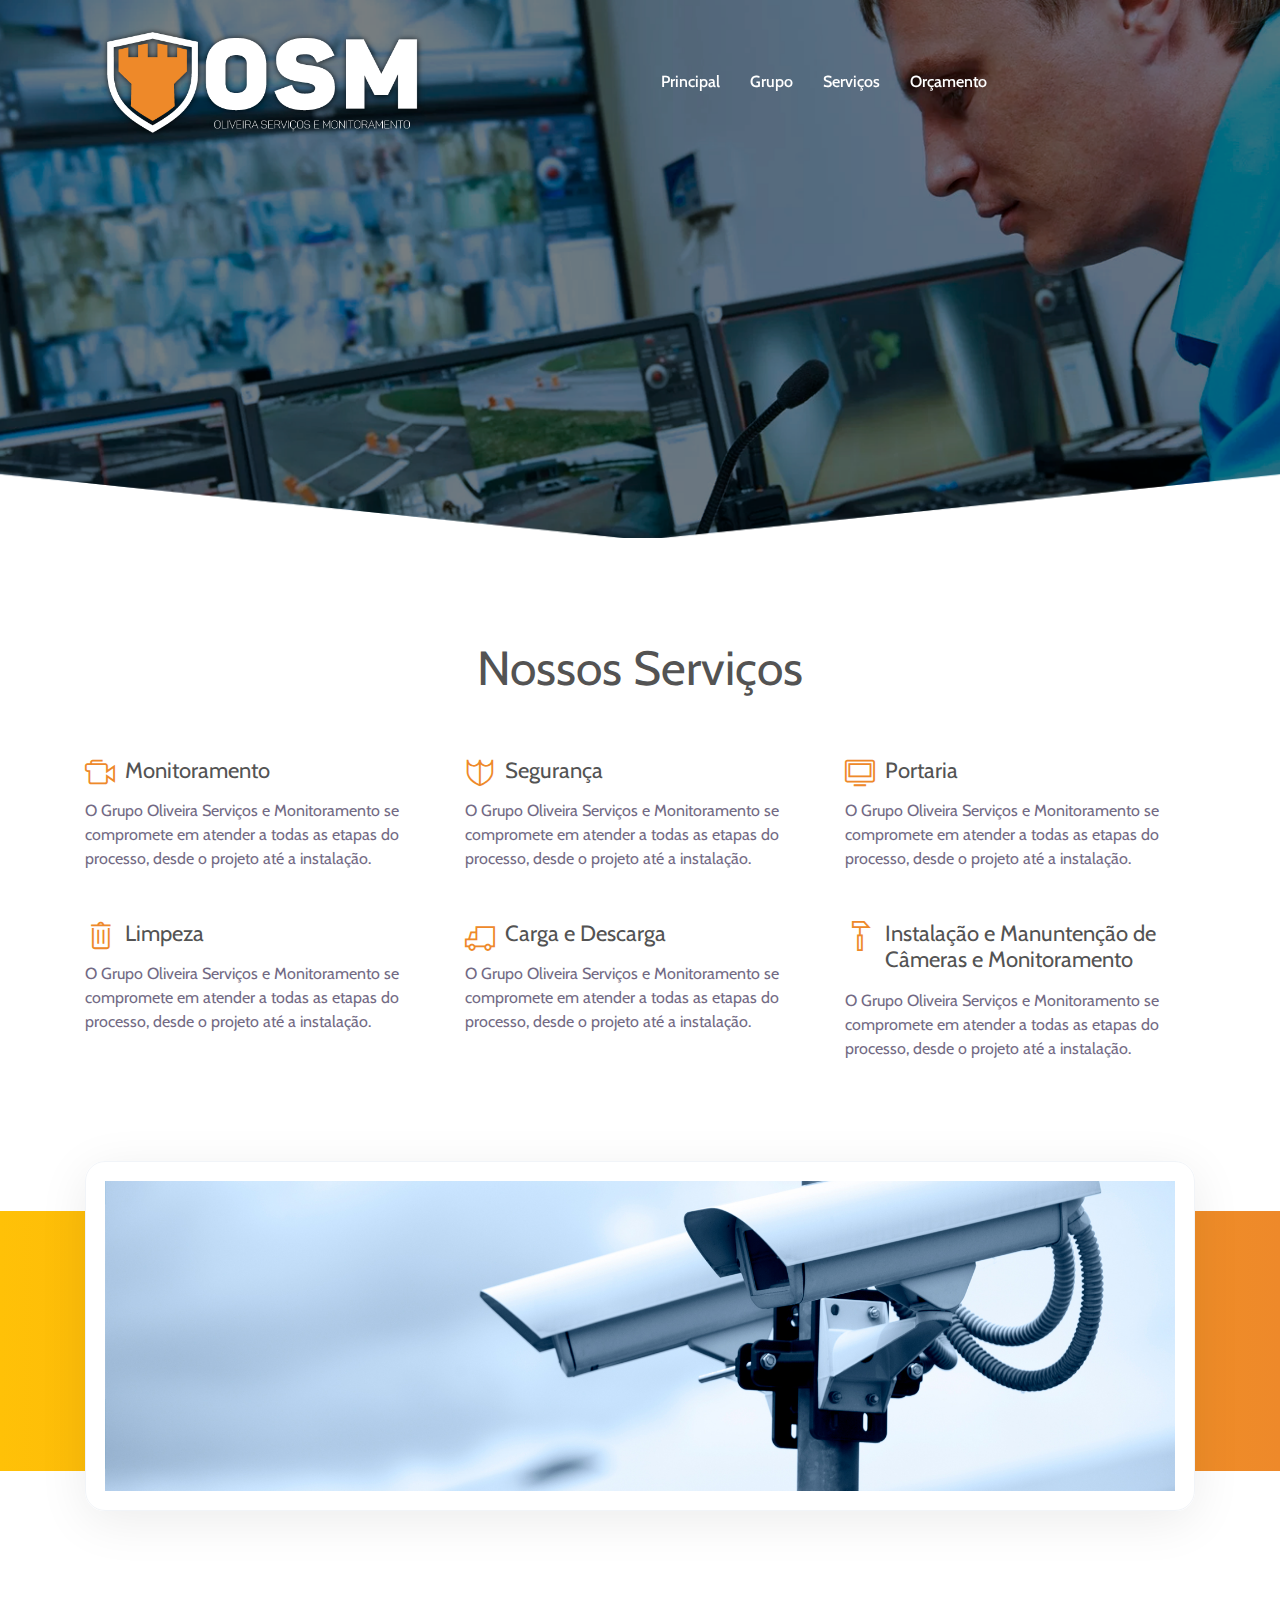
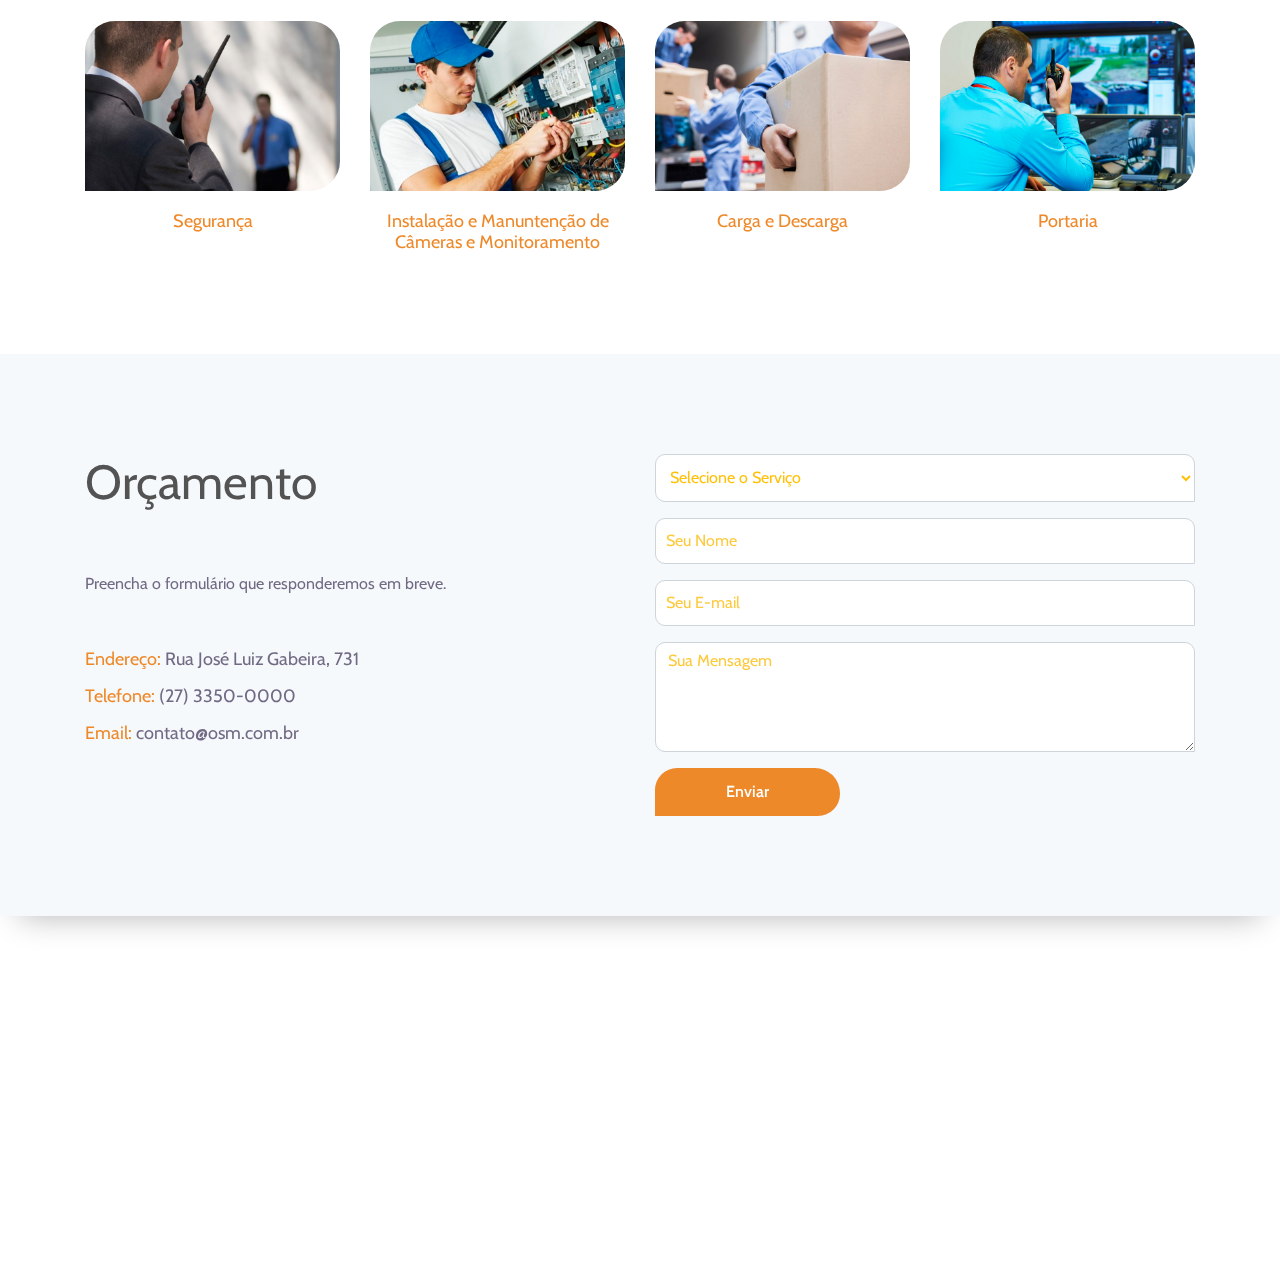
==== commit d8b4fdda: "Update" ====
--- a/index.html
+++ b/index.html
@@ -1,48 +1,31 @@
 <!DOCTYPE html>
 <html lang="en">
-
 <head>
     <meta charset="UTF-8">
     <meta name="description" content="">
     <meta http-equiv="X-UA-Compatible" content="IE=edge">
     <meta name="viewport" content="width=device-width, initial-scale=1, shrink-to-fit=no">
-    <!-- The above 4 meta tags *must* come first in the head; any other head content must come *after* these tags -->
-
-    <!-- Title -->
-    <title>OSM</title>
-
-    <!-- Favicon -->
+    <title>Grupo OSM</title>
     <link rel="icon" href="img/core-img/favicon.ico">
-
-    <!-- Core Stylesheet -->
     <link href="style.css" rel="stylesheet">
-
-    <!-- Responsive CSS -->
     <link href="css/responsive.css" rel="stylesheet">
-
 </head>
-
 <body>
-    <!-- Preloader Start -->
     <div id="preloader">
         <div class="colorlib-load"></div>
     </div>
-
-    <!-- ***** Header Area Start ***** -->
     <header class="header_area animated">
         <div class="container-fluid">
             <div class="row align-items-center">
-                <!-- Menu Area Start -->
                 <div class="col-12 col-lg-10">
                     <div class="menu_area">
                         <nav class="navbar navbar-expand-lg navbar-light">
-                            <!-- Logo -->
                             <a class="navbar-brand" href="#"><img src="img/bg-img/logo2.png"></a>
                             <button class="navbar-toggler" type="button" data-toggle="collapse" data-target="#ca-navbar" aria-controls="ca-navbar" aria-expanded="false" aria-label="Toggle navigation"><span class="navbar-toggler-icon"></span></button>
-                            <!-- Menu Area -->
                             <div class="collapse navbar-collapse" id="ca-navbar">
                                 <ul class="navbar-nav ml-auto" id="nav">
-                                    <li class="nav-item active"><a class="nav-link" href="#home">Home</a></li>
+                                    <li class="nav-item active"><a class="nav-link" href="#home">Principal</a></li>
+                                    <li class="nav-item"><a class="nav-link" href="#features">Grupo</a></li>
                                     <li class="nav-item"><a class="nav-link" href="#features">Serviços</a></li>
                                     <li class="nav-item"><a class="nav-link" href="#contact">Orçamento</a></li>
                                 </ul>
@@ -51,33 +34,24 @@
                         </nav>
                     </div>
                 </div>
-                <!-- Signup btn -->
-                
             </div>
         </div>
     </header>
-    <!-- ***** Header Area End ***** -->
-
-    <!-- ***** Wellcome Area Start ***** -->
+
     <section class="wellcome_area clearfix" id="home">
         <div class="container h-100">
             <div class="row h-100 align-items-center">
-               
-            </div>
-        </div>
-        <!-- Welcome thumb -->
-    </section>
-    <!-- ***** Wellcome Area End ***** -->
-
-    
-
-    <!-- ***** Awesome Features Start ***** -->
+            </div>
+        </div>
+
+    </section>
+
     <section class="awesome-feature-area bg-white section_padding_0_50 clearfix" id="features">
         <div class="container">
             <div class="row">
                 <div class="col-12">
-                    <!-- Heading Text -->
-                    <div class="section-heading text-center mt-50">
+
+                    <div class="section-heading text-center mt-100">
                         <h2>Nossos Serviços</h2>
                         <div class="line-shape"></div>
                     </div>
@@ -85,142 +59,78 @@
             </div>
 
             <div class="row">
-                <!-- Single Feature Start -->
                 <div class="col-12 col-sm-6 col-lg-4">
                     <div class="single-feature">
                         <i class="ti-video-camera" aria-hidden="true"></i>
                         <h5>Monitoramento</h5>
-                        <p>Excepteur sint occaecat cupidatat non proident sunt in culpa qui officia deserunt mollit anim id est laborum.</p>
-                    </div>
-                </div>
-                <!-- Single Feature Start -->
+                        <p>O Grupo Oliveira Serviços e Monitoramento se compromete em atender a todas as etapas do processo, desde o projeto até a instalação.</p>
+                    </div>
+                </div>
+
                 <div class="col-12 col-sm-6 col-lg-4">
                     <div class="single-feature">
                         <i class="ti-shield" aria-hidden="true"></i>
                         <h5>Segurança</h5>
-                        <p>Excepteur sint occaecat cupidatat non proident sunt in culpa qui officia deserunt mollit anim id est laborum.</p>
-                    </div>
-                </div>
-                <!-- Single Feature Start -->
+                        <p>O Grupo Oliveira Serviços e Monitoramento se compromete em atender a todas as etapas do processo, desde o projeto até a instalação.</p>
+                    </div>
+                </div>
+
                 <div class="col-12 col-sm-6 col-lg-4">
                     <div class="single-feature">
                         <i class="ti-desktop" aria-hidden="true"></i>
                         <h5>Portaria</h5>
-                        <p>Excepteur sint occaecat cupidatat non proident sunt in culpa qui officia deserunt mollit anim id est laborum.</p>
-                    </div>
-                </div>
-                <!-- Single Feature Start -->
+                        <p>O Grupo Oliveira Serviços e Monitoramento se compromete em atender a todas as etapas do processo, desde o projeto até a instalação.</p>
+                    </div>
+                </div>
+
                 <div class="col-12 col-sm-6 col-lg-4">
                     <div class="single-feature">
                         <i class="ti-trash" aria-hidden="true"></i>
                         <h5>Limpeza</h5>
-                        <p>Excepteur sint occaecat cupidatat non proident sunt in culpa qui officia deserunt mollit anim id est laborum.</p>
-                    </div>
-                </div>
-                <!-- Single Feature Start -->
+                        <p>O Grupo Oliveira Serviços e Monitoramento se compromete em atender a todas as etapas do processo, desde o projeto até a instalação.</p>
+                    </div>
+                </div>
+
                 <div class="col-12 col-sm-6 col-lg-4">
                     <div class="single-feature">
                         <i class="ti-truck" aria-hidden="true"></i>
                         <h5>Carga e Descarga</h5>
-                        <p>Excepteur sint occaecat cupidatat non proident sunt in culpa qui officia deserunt mollit anim id est laborum.</p>
-                    </div>
-                </div>
-                <!-- Single Feature Start -->
+                        <p>O Grupo Oliveira Serviços e Monitoramento se compromete em atender a todas as etapas do processo, desde o projeto até a instalação.</p>
+                    </div>
+                </div>
+
                 <div class="col-12 col-sm-6 col-lg-4">
                     <div class="single-feature">
                         <i class="ti-hummer" aria-hidden="true"></i>
                         <h5>Instalação e Manuntenção de Câmeras e Monitoramento</h5>
-                        <p>Excepteur sint occaecat cupidatat non proident sunt in culpa qui officia deserunt mollit anim id est laborum.</p>
-                    </div>
-                </div>
-            </div>
-
-        </div>
-    </section>
-    <!-- ***** Awesome Features End ***** -->
-
-    <!-- ***** Video Area Start ***** -->
+                        <p>O Grupo Oliveira Serviços e Monitoramento se compromete em atender a todas as etapas do processo, desde o projeto até a instalação.</p>
+                    </div>
+                </div>
+            </div>
+
+        </div>
+    </section>
+
     <div class="video-section">
         <div class="container">
             <div class="row">
                 <div class="col-12">
-                    <!-- Video Area Start -->
+
                     <div class="video-area" style="background-image: url(img/bg-img/video2.jpg);">
                     </div>
                 </div>
             </div>
         </div>
+        <section class="cool_facts_area clearfix">
+            <div class="container">
+                <div class="row">
+                </div>
+            </div>
+        </section>
     </div>
-    <!-- ***** Video Area End ***** -->
-
-    <!-- ***** Cool Facts Area Start ***** -->
-    <section class="cool_facts_area clearfix">
-        <div class="container">
-            <div class="row">
-                <!-- Single Cool Fact-->
-                <div class="col-12 col-md-3 col-lg-3">
-                    <div class="single-cool-fact d-flex justify-content-center wow fadeInUp" data-wow-delay="0.2s">
-                        <div class="counter-area">
-                            <h3><span class="counter">90</span></h3>
-                        </div>
-                        <div class="cool-facts-content">
-                            <i class="ion-arrow-down-a"></i>
-                            <p>APP <br> DOWNLOADS</p>
-                        </div>
-                    </div>
-                </div>
-                <!-- Single Cool Fact-->
-                <div class="col-12 col-md-3 col-lg-3">
-                    <div class="single-cool-fact d-flex justify-content-center wow fadeInUp" data-wow-delay="0.4s">
-                        <div class="counter-area">
-                            <h3><span class="counter">120</span></h3>
-                        </div>
-                        <div class="cool-facts-content">
-                            <i class="ion-happy-outline"></i>
-                            <p>Happy <br> Clients</p>
-                        </div>
-                    </div>
-                </div>
-                <!-- Single Cool Fact-->
-                <div class="col-12 col-md-3 col-lg-3">
-                    <div class="single-cool-fact d-flex justify-content-center wow fadeInUp" data-wow-delay="0.6s">
-                        <div class="counter-area">
-                            <h3><span class="counter">40</span></h3>
-                        </div>
-                        <div class="cool-facts-content">
-                            <i class="ion-person"></i>
-                            <p>ACTIVE <br>ACCOUNTS</p>
-                        </div>
-                    </div>
-                </div>
-                <!-- Single Cool Fact-->
-                <div class="col-12 col-md-3 col-lg-3">
-                    <div class="single-cool-fact d-flex justify-content-center wow fadeInUp" data-wow-delay="0.8s">
-                        <div class="counter-area">
-                            <h3><span class="counter">10</span></h3>
-                        </div>
-                        <div class="cool-facts-content">
-                            <i class="ion-ios-star-outline"></i>
-                            <p>TOTAL <br>APP RATES</p>
-                        </div>
-                    </div>
-                </div>
-            </div>
-        </div>
-    </section>
-    <!-- ***** Cool Facts Area End ***** -->
-
-    <!-- ***** App Screenshots Area Start ***** -->
-    
-    <!-- ***** App Screenshots Area End *****====== -->
-<section class="our-Team-area bg-white section_padding_100_50 clearfix" id="team">
-        <div class="container">
-            <div class="row">
-                <div class="col-12 text-center">
-                    <!-- Heading Text  -->
-                    
-                </div>
-            </div>
+
+<section class="our-Team-area bg-white clearfix" id="team">
+        <div class="container">
             <div class="row">
                 <div class="col-12 col-md-6 col-lg-3">
                     <div class="single-team-member">
@@ -229,7 +139,6 @@
                         </div>
                         <div class="member-text">
                             <h4>Segurança</h4>
-                            
                         </div>
                     </div>
                 </div>
@@ -240,7 +149,6 @@
                         </div>
                         <div class="member-text">
                             <h4>Instalação e Manuntenção de Câmeras e Monitoramento</h4>
-                            
                         </div>
                     </div>
                 </div>
@@ -251,7 +159,6 @@
                         </div>
                         <div class="member-text">
                             <h4>Carga e Descarga</h4>
-                            
                         </div>
                     </div>
                 </div>
@@ -262,7 +169,6 @@
                         </div>
                         <div class="member-text">
                             <h4>Portaria</h4>
-                            
                         </div>
                     </div>
                 </div>
@@ -274,7 +180,6 @@
         <div class="container">
             <div class="row">
                 <div class="col-md-6">
-                    <!-- Heading Text  -->
                     <div class="section-heading">
                         <h2>Orçamento</h2>
                         <div class="line-shape"></div>
@@ -283,48 +188,25 @@
                         <p>Preencha o formulário que responderemos em breve.</p>
                     </div>
                     <div class="address-text">
-                        <p><span>Endereço:</span> 40 Baria Sreet 133/2 NewYork City, US</p>
+                        <p><span>Endereço:</span> Rua José Luiz Gabeira, 731</p>
                     </div>
                     <div class="phone-text">
-                        <p><span>Telefone:</span> +11-225-888-888-66</p>
+                        <p><span>Telefone:</span> (27) 3350-0000</p>
                     </div>
                     <div class="email-text">
-                        <p><span>Email:</span> info.deercreative@gmail.com</p>
+                        <p><span>Email:</span> contato@osm.com.br</p>
                     </div>
                 </div>
                 <div class="col-md-6">
-                    <!-- Form Start-->
                     <div class="contact_from">
                         <form action="#" method="post">
-                            <!-- Message Input Area Start -->
                             <div class="contact_input_area">
                                 <div class="row">
-                                    <!-- Single Input Area Start -->
                                     <div class="col-md-12">
                                         <div class="form-group">
-                                            <input type="text" class="form-control" name="name" id="name" placeholder="Seu Nome" required>
-                                        </div>
-                                    </div>
-                                    <!-- Single Input Area Start -->
-                                    <div class="col-md-12">
-                                        <div class="form-group">
-                                            <input type="email" class="form-control" name="email" id="email" placeholder="Seu E-mail" required>
-                                        </div>
-                                    </div>
-                                    <!-- Single Input Area Start -->
-                                    <div class="col-12">
-                                        <div class="form-group">
-                                            <textarea name="message" class="form-control" id="message" cols="30" rows="4" placeholder="Sua Mensagem *" required></textarea>
-                                        </div>
-                                    </div>                   
-                                    <!-- Single Input Area Start -->
-                                    <div class="col-md-5">
-                                        <button type="submit" class="btn submit-btn">Enviar</button>
-                                    </div>
-                                    <div class="col-md-7">
                                             <div class="form-group">
-                                                <select id="sell" class="custom-select" >
-                                                    <option value="" hidden>Serviços</option>
+                                                <select id="sell" class="form-control" required>
+                                                    <option value="" hidden>Selecione o Serviço</option>
                                                     <option value="1">Monitoramento</option>
                                                     <option value="2">Segurança</option>
                                                     <option value="3">Portaria</option>
@@ -333,60 +215,61 @@
                                                     <option value="6">Instalação e Manuntenção de Câmeras e Monitoramento</option>
                                                 </select>
                                             </div>
+                                        </div>
+                                    </div>
+                                    <div class="col-md-12">
+                                        <div class="form-group">
+                                            <input type="text" class="form-control" name="name" id="name" placeholder="Seu Nome" required>
+                                        </div>
+                                    </div>
+                                    <div class="col-md-12">
+                                        <div class="form-group">
+                                            <input type="email" class="form-control" name="email" id="email" placeholder="Seu E-mail" required>
+                                        </div>
+                                    </div>
+                                    <div class="col-12">
+                                        <div class="form-group">
+                                            <textarea name="message" class="form-control" id="message" cols="30" rows="4" placeholder="Sua Mensagem" required></textarea>
+                                        </div>
+                                    </div>
+                                    <div class="col-md-5">
+                                        <button type="submit" class="btn submit-btn">Enviar</button>
+                                    </div>
+                                    <div class="col-md-7">
+                                            
                                     </div>
                                 </div>
                             </div>
-                            <!-- Message Input Area End -->
                         </form>
                     </div>
                 </div>
             </div>
         </div>
     </section>
-    <!-- ***** Contact Us Area End ***** -->
-
-    <!-- ***** Footer Area Start ***** -->
     <footer class="footer-social-icon text-center section_padding_70 clearfix">
-        <!-- footer logo -->
         <div class="footer-text">
             <img src="img/bg-img/logo3.png">
         </div>
-        <!-- social icon-->
         <div class="footer-social-icon">
             <a href="#"><i class="fa fa-facebook" aria-hidden="true"></i></a>
-           
             <a href="#"> <i class="fa fa-instagram" aria-hidden="true"></i></a>
-            
         </div>
         <div class="footer-menu">
             <nav>
                 <ul>
-                    <li><a href="#">About</a></li>
-                    <li><a href="#">Terms &amp; Conditions</a></li>
-                    <li><a href="#">Privacy Policy</a></li>
-                    <li><a href="#">Contact</a></li>
+                    <li><a href="#">Sobre o Grupo</a></li>
+                    <li><a href="#">Termos e Condições</a></li>
+                    <li><a href="#">Política de Privacidade</a></li>
                 </ul>
             </nav>
         </div>
-        <!-- Foooter Text-->
-        
     </footer>
-    <!-- ***** Footer Area Start ***** -->
-
-    <!-- Jquery-2.2.4 JS -->
     <script src="js/jquery-2.2.4.min.js"></script>
-    <!-- Popper js -->
     <script src="js/popper.min.js"></script>
-    <!-- Bootstrap-4 Beta JS -->
     <script src="js/bootstrap.min.js"></script>
-    <!-- All Plugins JS -->
     <script src="js/plugins.js"></script>
-    <!-- Slick Slider Js-->
     <script src="js/slick.min.js"></script>
-    <!-- Footer Reveal JS -->
     <script src="js/footer-reveal.min.js"></script>
-    <!-- Active JS -->
     <script src="js/active.js"></script>
 </body>
-
 </html>
--- a/style.css
+++ b/style.css
@@ -426,7 +426,7 @@
 
 .wellcome_area {
     background-image: url(img/bg-img/welcome-bg3.png);
-    height: 400px;
+    height: 60vh;
     position: relative;
     z-index: 1;
     background-position: bottom center;
@@ -698,6 +698,10 @@
 :: 6.0 Video Area CSS
 -------------------------- */
 
+.video-section{
+	margin-bottom: -250px;
+}
+
 .video-area {
     position: relative;
     z-index: 1;
@@ -739,8 +743,8 @@
     background: -webkit-gradient(linear, right top, left top, from(#ee892a), to(#ffc107)));
     background: -o-linear-gradient(right, #ee892a, #ffc107));
     background: linear-gradient(to left, #ee892a, #ffc107);
-    padding: 180px 0 80px 0;
-    top: -100px;
+    padding: 130px 0 130px 0;
+    top: -300px;
 }
 
 
@@ -1065,6 +1069,11 @@
 :: 12.0 Team Area CSS Start
 -------------------------- */
 
+.our-Team-area{
+	top: -250px;
+	padding-bottom: 50px;
+}
+
 .member-image {
     margin-bottom: 30px;
     border-radius: 30px 30px 30px 0;
@@ -1074,7 +1083,7 @@
 
 .member-image img {
     border-radius: 30px 30px 30px 0;
-    margin-top: -80px;
+    margin-top: 100px;
 }
 
 .member-text > h4 {
@@ -1173,20 +1182,29 @@
     margin-bottom: 50px;
 }
 
+#sell{
+	height: 48px;
+    font-size: 16px;
+    padding: 10px 10px;
+    border-radius: 10px 10px 0 10px;
+}
+
+#sell:nth-child(1) { color: #ffc107; }
+
 #name {
-    font-size: 18px;
-    padding: 15px 15px;
-    border-radius: 25px 25px 25px 0;
+    font-size: 16px;
+    padding: 10px 10px;
+    border-radius: 10px 10px 0 10px;
 }
 
 #email {
-    font-size: 18px;
-    padding: 15px 15px;
-    border-radius: 25px 25px 25px 0;
+    font-size: 16px;
+    padding: 10px 10px;
+    border-radius: 10px 10px 0 10px;
 }
 
 #message {
-    border-radius: 25px 25px 25px 0;
+    border-radius: 10px 10px 0 10px;
 }
 
 .btn.submit-btn {
@@ -1222,6 +1240,10 @@
     color: #ee892a;
     font-size: 72px;
     font-weight: 700;
+}
+
+.footer-social-icon{
+    bottom: -50px !important;
 }
 
 .footer-social-icon > a > i {
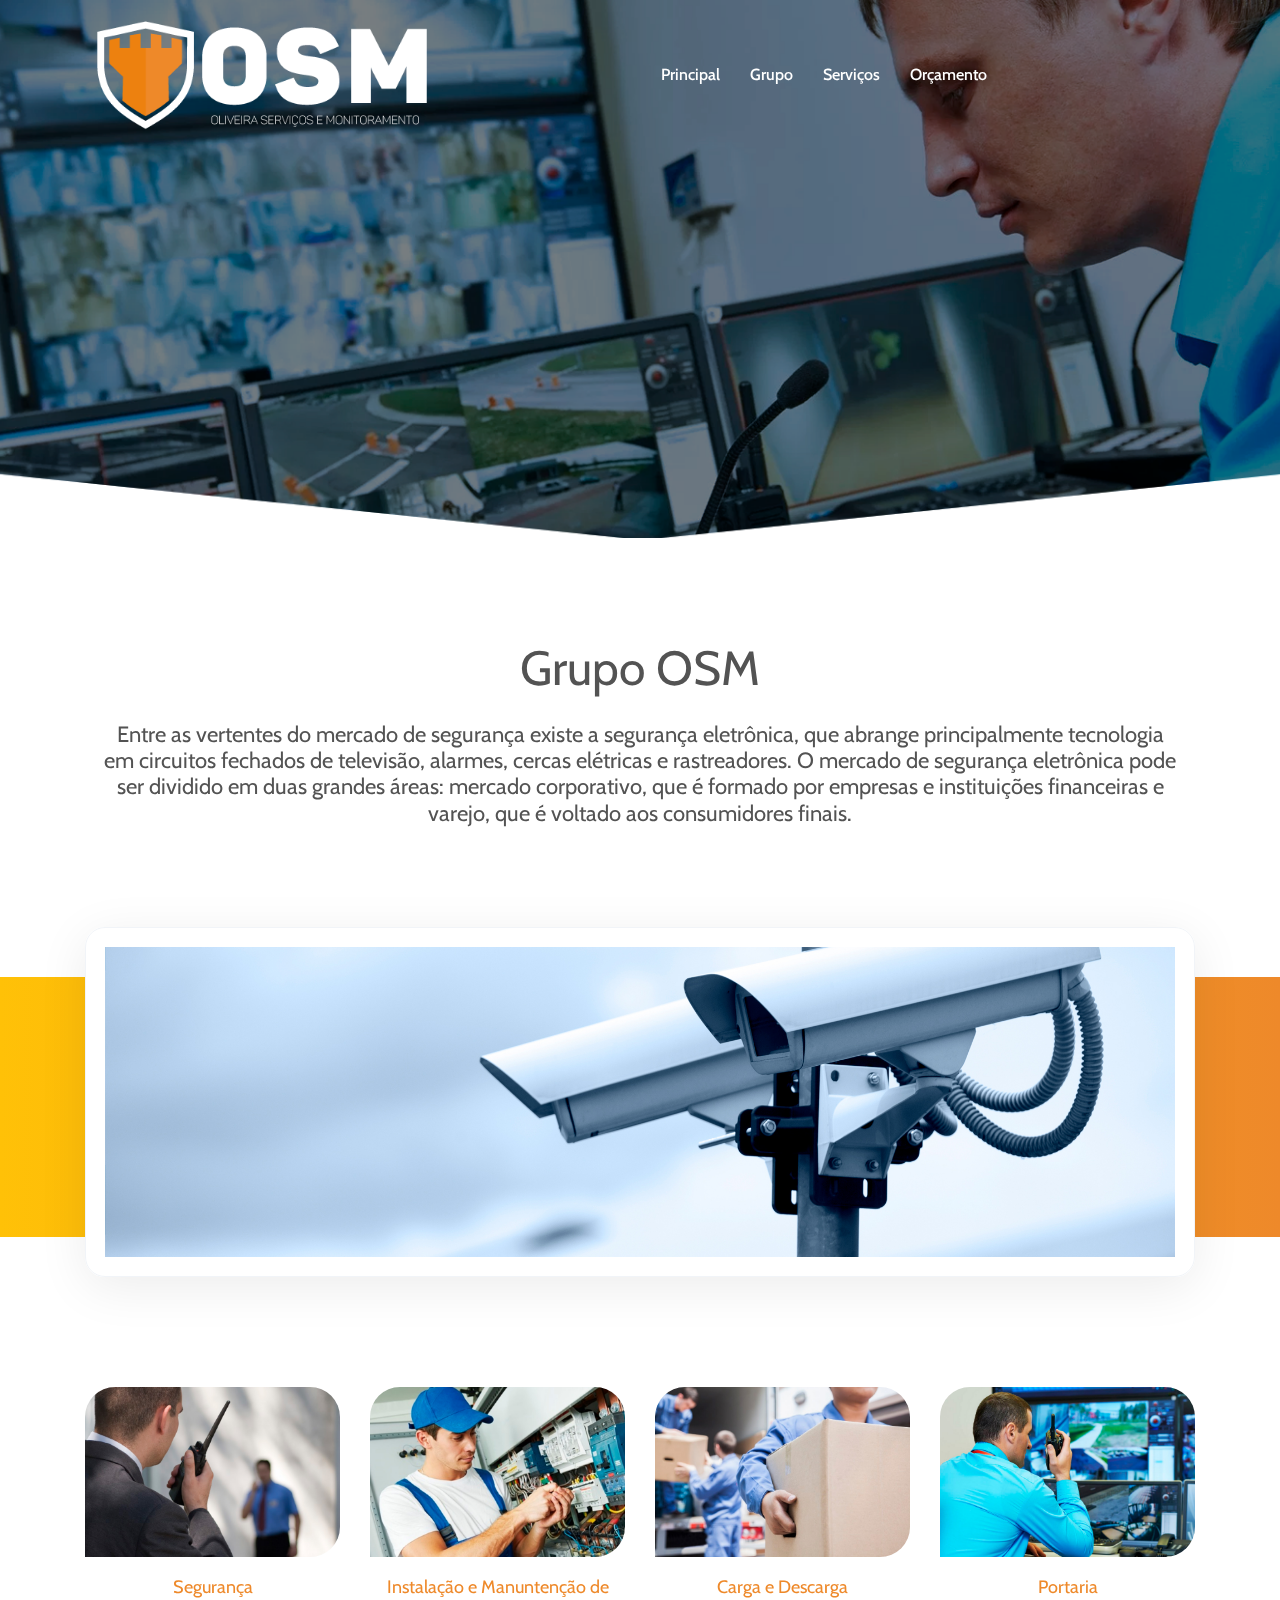
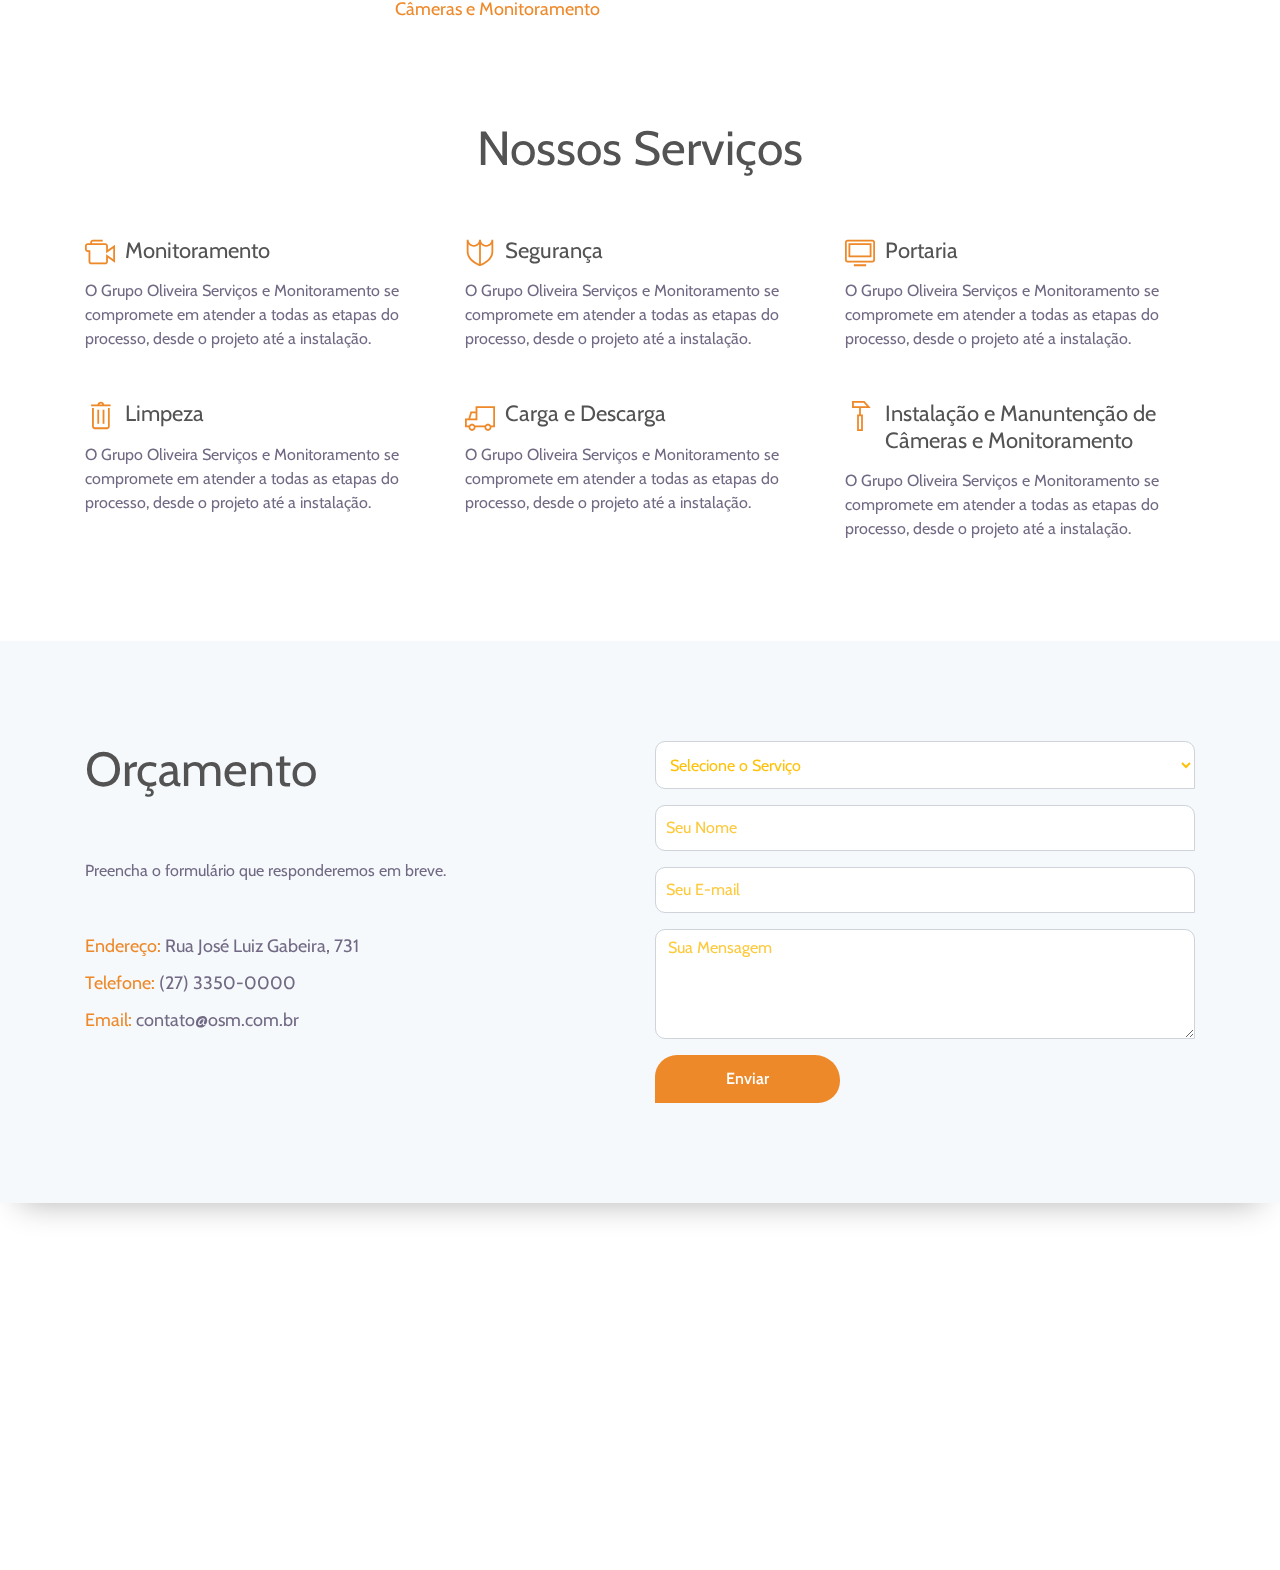
==== commit b229804c: "erro background" ====
--- a/index.html
+++ b/index.html
@@ -20,12 +20,12 @@
                 <div class="col-12 col-lg-10">
                     <div class="menu_area">
                         <nav class="navbar navbar-expand-lg navbar-light">
-                            <a class="navbar-brand" href="#"><img src="img/bg-img/logo2.png"></a>
+                            <a class="navbar-brand" href="#"><img src="img/bg-img/logo_white.png"></a>
                             <button class="navbar-toggler" type="button" data-toggle="collapse" data-target="#ca-navbar" aria-controls="ca-navbar" aria-expanded="false" aria-label="Toggle navigation"><span class="navbar-toggler-icon"></span></button>
                             <div class="collapse navbar-collapse" id="ca-navbar">
                                 <ul class="navbar-nav ml-auto" id="nav">
                                     <li class="nav-item active"><a class="nav-link" href="#home">Principal</a></li>
-                                    <li class="nav-item"><a class="nav-link" href="#features">Grupo</a></li>
+                                    <li class="nav-item"><a class="nav-link" href="#team">Grupo</a></li>
                                     <li class="nav-item"><a class="nav-link" href="#features">Serviços</a></li>
                                     <li class="nav-item"><a class="nav-link" href="#contact">Orçamento</a></li>
                                 </ul>
@@ -46,76 +46,22 @@
 
     </section>
 
-    <section class="awesome-feature-area bg-white section_padding_0_50 clearfix" id="features">
+    <section class="our-Team-area bg-white clearfix container section_padding_100_70" id="team">
+         <div class="section-heading text-center col-12 single-feature">
+            <h2>Grupo OSM</h2></br>
+            <h5>Entre as vertentes do mercado de segurança existe a segurança
+                eletrônica, que abrange principalmente tecnologia em circuitos
+                fechados de televisão, alarmes, cercas elétricas e rastreadores.
+                O mercado de segurança eletrônica pode ser dividido em duas grandes
+                áreas: mercado corporativo, que é formado por empresas e instituições
+                financeiras e varejo, que é voltado aos consumidores finais.</h5>
+        </div>
+    </section>
+
+    <div class="video-section">
         <div class="container">
             <div class="row">
                 <div class="col-12">
-
-                    <div class="section-heading text-center mt-100">
-                        <h2>Nossos Serviços</h2>
-                        <div class="line-shape"></div>
-                    </div>
-                </div>
-            </div>
-
-            <div class="row">
-                <div class="col-12 col-sm-6 col-lg-4">
-                    <div class="single-feature">
-                        <i class="ti-video-camera" aria-hidden="true"></i>
-                        <h5>Monitoramento</h5>
-                        <p>O Grupo Oliveira Serviços e Monitoramento se compromete em atender a todas as etapas do processo, desde o projeto até a instalação.</p>
-                    </div>
-                </div>
-
-                <div class="col-12 col-sm-6 col-lg-4">
-                    <div class="single-feature">
-                        <i class="ti-shield" aria-hidden="true"></i>
-                        <h5>Segurança</h5>
-                        <p>O Grupo Oliveira Serviços e Monitoramento se compromete em atender a todas as etapas do processo, desde o projeto até a instalação.</p>
-                    </div>
-                </div>
-
-                <div class="col-12 col-sm-6 col-lg-4">
-                    <div class="single-feature">
-                        <i class="ti-desktop" aria-hidden="true"></i>
-                        <h5>Portaria</h5>
-                        <p>O Grupo Oliveira Serviços e Monitoramento se compromete em atender a todas as etapas do processo, desde o projeto até a instalação.</p>
-                    </div>
-                </div>
-
-                <div class="col-12 col-sm-6 col-lg-4">
-                    <div class="single-feature">
-                        <i class="ti-trash" aria-hidden="true"></i>
-                        <h5>Limpeza</h5>
-                        <p>O Grupo Oliveira Serviços e Monitoramento se compromete em atender a todas as etapas do processo, desde o projeto até a instalação.</p>
-                    </div>
-                </div>
-
-                <div class="col-12 col-sm-6 col-lg-4">
-                    <div class="single-feature">
-                        <i class="ti-truck" aria-hidden="true"></i>
-                        <h5>Carga e Descarga</h5>
-                        <p>O Grupo Oliveira Serviços e Monitoramento se compromete em atender a todas as etapas do processo, desde o projeto até a instalação.</p>
-                    </div>
-                </div>
-
-                <div class="col-12 col-sm-6 col-lg-4">
-                    <div class="single-feature">
-                        <i class="ti-hummer" aria-hidden="true"></i>
-                        <h5>Instalação e Manuntenção de Câmeras e Monitoramento</h5>
-                        <p>O Grupo Oliveira Serviços e Monitoramento se compromete em atender a todas as etapas do processo, desde o projeto até a instalação.</p>
-                    </div>
-                </div>
-            </div>
-
-        </div>
-    </section>
-
-    <div class="video-section">
-        <div class="container">
-            <div class="row">
-                <div class="col-12">
-
                     <div class="video-area" style="background-image: url(img/bg-img/video2.jpg);">
                     </div>
                 </div>
@@ -173,6 +119,71 @@
                     </div>
                 </div>
             </div>
+        </div>
+    </section>
+
+    <section class="awesome-feature-area bg-white section_padding_0_50 clearfix" id="features">
+        <div class="container">
+            <div class="row">
+                <div class="col-12">
+
+                    <div class="section-heading text-center">
+                        <h2>Nossos Serviços</h2>
+                        <div class="line-shape"></div>
+                    </div>
+                </div>
+            </div>
+
+            <div class="row">
+                <div class="col-12 col-sm-6 col-lg-4">
+                    <div class="single-feature">
+                        <i class="ti-video-camera" aria-hidden="true"></i>
+                        <h5>Monitoramento</h5>
+                        <p>O Grupo Oliveira Serviços e Monitoramento se compromete em atender a todas as etapas do processo, desde o projeto até a instalação.</p>
+                    </div>
+                </div>
+
+                <div class="col-12 col-sm-6 col-lg-4">
+                    <div class="single-feature">
+                        <i class="ti-shield" aria-hidden="true"></i>
+                        <h5>Segurança</h5>
+                        <p>O Grupo Oliveira Serviços e Monitoramento se compromete em atender a todas as etapas do processo, desde o projeto até a instalação.</p>
+                    </div>
+                </div>
+
+                <div class="col-12 col-sm-6 col-lg-4">
+                    <div class="single-feature">
+                        <i class="ti-desktop" aria-hidden="true"></i>
+                        <h5>Portaria</h5>
+                        <p>O Grupo Oliveira Serviços e Monitoramento se compromete em atender a todas as etapas do processo, desde o projeto até a instalação.</p>
+                    </div>
+                </div>
+
+                <div class="col-12 col-sm-6 col-lg-4">
+                    <div class="single-feature">
+                        <i class="ti-trash" aria-hidden="true"></i>
+                        <h5>Limpeza</h5>
+                        <p>O Grupo Oliveira Serviços e Monitoramento se compromete em atender a todas as etapas do processo, desde o projeto até a instalação.</p>
+                    </div>
+                </div>
+
+                <div class="col-12 col-sm-6 col-lg-4">
+                    <div class="single-feature">
+                        <i class="ti-truck" aria-hidden="true"></i>
+                        <h5>Carga e Descarga</h5>
+                        <p>O Grupo Oliveira Serviços e Monitoramento se compromete em atender a todas as etapas do processo, desde o projeto até a instalação.</p>
+                    </div>
+                </div>
+
+                <div class="col-12 col-sm-6 col-lg-4">
+                    <div class="single-feature">
+                        <i class="ti-hummer" aria-hidden="true"></i>
+                        <h5>Instalação e Manuntenção de Câmeras e Monitoramento</h5>
+                        <p>O Grupo Oliveira Serviços e Monitoramento se compromete em atender a todas as etapas do processo, desde o projeto até a instalação.</p>
+                    </div>
+                </div>
+            </div>
+
         </div>
     </section>
 
